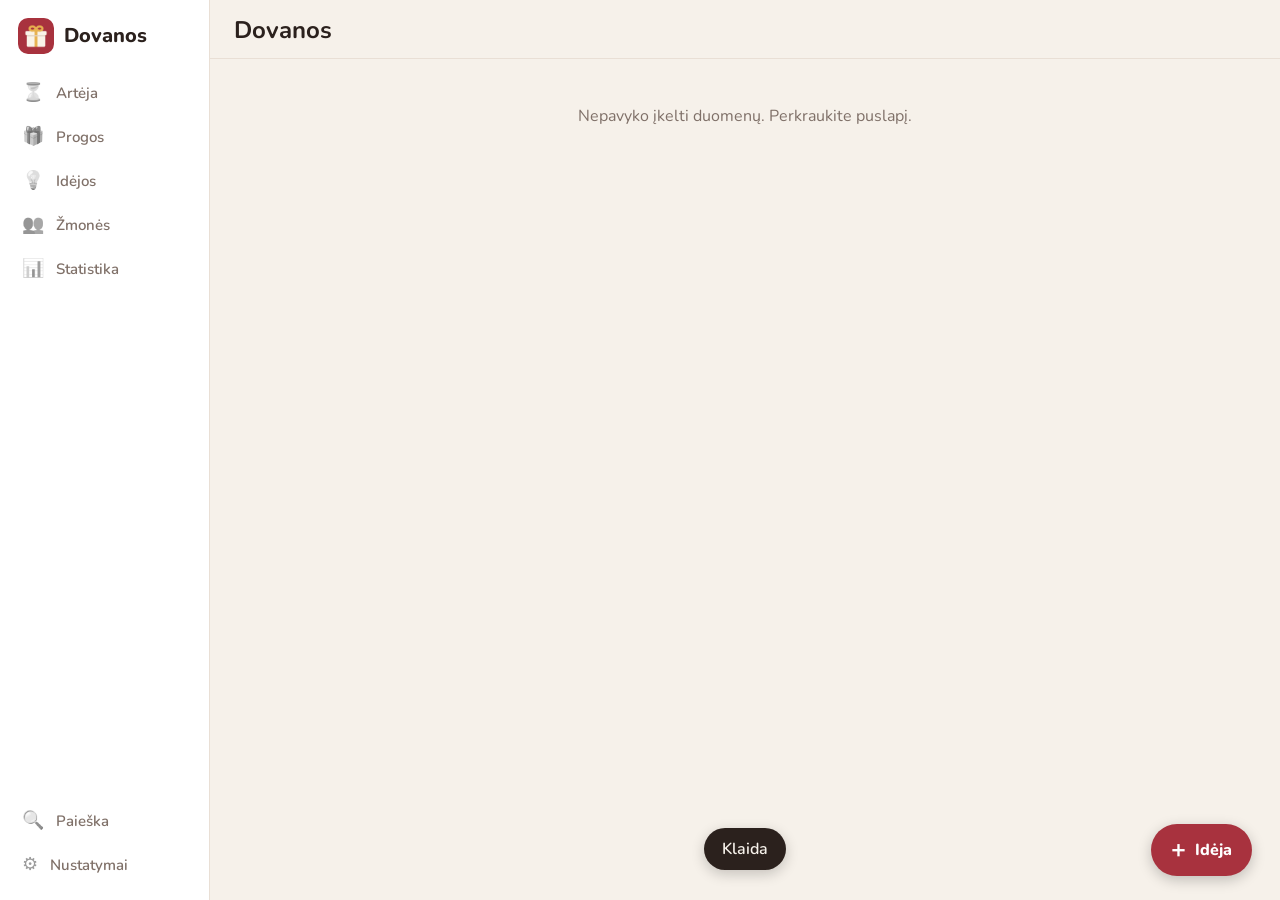
==== dovanos/app/static/index.html @ ca811a6c "Dovanos 1.10.1: nerodyti „nežinia kam“ po idėjomis Co-Authored-By: Claude Opus 5.5 <noreply@anthropi" ====
<!doctype html>
<html lang="lt">
<head>
<meta charset="utf-8">
<meta name="viewport" content="width=device-width, initial-scale=1, viewport-fit=cover">
<meta name="theme-color" content="#f6f1ea" media="(prefers-color-scheme: light)">
<meta name="theme-color" content="#181514" media="(prefers-color-scheme: dark)">
<meta name="mobile-web-app-capable" content="yes">
<meta name="apple-mobile-web-app-capable" content="yes">
<title>Dovanos</title>
<link rel="manifest" href="manifest.webmanifest">
<link rel="icon" href="icon-192.png">
<link rel="apple-touch-icon" href="icon-192.png">
<link rel="preconnect" href="https://fonts.googleapis.com">
<link rel="preconnect" href="https://fonts.gstatic.com" crossorigin>
<link rel="stylesheet" href="https://fonts.googleapis.com/css2?family=Nunito:wght@400;500;600;700;800&display=swap">
<link rel="stylesheet" href="style.css?v=10">
</head>
<body>
<nav id="tabs">
  <div class="brand"><img src="icon-192.png" alt="">Dovanos</div>
  <a href="#soon" data-tab="soon"><span>⏳</span>Artėja</a>
  <a href="#occs" data-tab="occs"><span>🎁</span>Progos</a>
  <a href="#ideas" data-tab="ideas"><span>💡</span>Idėjos</a>
  <a href="#people" data-tab="people"><span>👥</span>Žmonės</a>
  <a href="#stats" data-tab="stats"><span>📊</span>Statistika</a>
  <a href="#search" data-tab="search" class="side-only"><span>🔍</span>Paieška</a>
  <a href="#settings" data-tab="settings" class="side-only"><span>⚙️</span>Nustatymai</a>
</nav>
<header id="top">
  <button id="back" class="icon-btn" aria-label="Atgal" hidden>‹</button>
  <h1 id="title">Dovanos</h1>
  <div id="top-actions"></div>
  <a href="#search" class="icon-btn phone-only" aria-label="Paieška">🔍</a>
  <a href="#settings" class="icon-btn phone-only" aria-label="Nustatymai">⚙️</a>
</header>
<main id="view"></main>
<button id="fab" aria-label="Nauja idėja"><span>＋</span> Idėja</button>
<div id="sheet-bg" hidden></div>
<div id="sheet" hidden></div>
<div id="toast" hidden></div>
<script src="app.js?v=17"></script>
</body>
</html>
---- dovanos/app/static/style.css ----
:root {
  --bg: #f6f1ea;
  --card: #ffffff;
  --ink: #2b211d;
  --muted: #7f7068;
  --line: #e9dfd5;
  --accent: #a8323e;
  --accent-ink: #ffffff;
  --accent-soft: #f6e0e0;
  --ok: #2f7a4f;
  --ok-soft: #e1f0e6;
  --gold: #a66d12;
  --gold-soft: #f8ecd4;
  --danger: #b3261e;
  --chip: #f0e8df;
  --shadow: 0 1px 2px rgba(60, 25, 15, .06), 0 2px 8px rgba(60, 25, 15, .05);
  --radius: 14px;
  --tabs-h: 62px;
  --side-w: 210px;
}
@media (prefers-color-scheme: dark) {
  :root {
    --bg: #181514;
    --card: #23201e;
    --ink: #efe8e3;
    --muted: #a5978f;
    --line: #37312d;
    --accent: #ec8a92;
    --accent-ink: #26100f;
    --accent-soft: #3d2224;
    --ok: #6cc690;
    --ok-soft: #1d3326;
    --gold: #e7b55f;
    --gold-soft: #3a2e1a;
    --danger: #f08178;
    --chip: #2e2926;
    --shadow: none;
  }
}
[hidden] { display: none !important; }
* { box-sizing: border-box; -webkit-tap-highlight-color: transparent; }
html, body { margin: 0; background: var(--bg); color: var(--ink); }
body {
  font-family: Nunito, system-ui, -apple-system, "Segoe UI", Roboto, sans-serif;
  font-size: 16px; line-height: 1.4;
  padding-bottom: calc(var(--tabs-h) + env(safe-area-inset-bottom) + 70px);
}
button, input, select, textarea { font: inherit; color: inherit; }
a { color: var(--accent); }

header#top {
  position: sticky; top: 0; z-index: 20;
  display: flex; align-items: center; gap: 6px;
  padding: calc(env(safe-area-inset-top) + 8px) 12px 8px;
  background: var(--bg); border-bottom: 1px solid var(--line);
}
header h1 { font-size: 20px; margin: 0; flex: 1; white-space: nowrap; overflow: hidden; text-overflow: ellipsis; }
#top-actions { display: flex; gap: 4px; }
.icon-btn {
  border: 0; background: transparent; min-width: 40px; height: 40px; border-radius: 10px; text-decoration: none;
  font-size: 20px; cursor: pointer; display: inline-flex; align-items: center; justify-content: center; color: var(--ink);
}
.icon-btn:hover { background: var(--chip); }
#back { font-size: 32px; line-height: 1; padding-bottom: 4px; }
main#view { padding: 12px; max-width: 1500px; margin: 0 auto; }

nav#tabs {
  position: fixed; left: 0; right: 0; bottom: 0; z-index: 30;
  display: flex; background: var(--card); border-top: 1px solid var(--line);
  padding-bottom: env(safe-area-inset-bottom);
}
nav#tabs a {
  flex: 1; height: var(--tabs-h); display: flex; flex-direction: column; align-items: center;
  justify-content: center; gap: 2px; text-decoration: none; color: var(--muted); font-size: 11.5px; font-weight: 600;
}
nav#tabs a span { font-size: 21px; filter: grayscale(1); opacity: .7; }
nav#tabs a.on { color: var(--accent); }
nav#tabs a.on span { filter: none; opacity: 1; }
nav#tabs .brand, nav#tabs .side-only { display: none; }

/* kompiuteris: meniu kairėje */
@media (min-width: 900px) {
  body { padding-bottom: 90px; padding-left: var(--side-w); }
  nav#tabs {
    top: 0; right: auto; width: var(--side-w); flex-direction: column; border-top: 0;
    border-right: 1px solid var(--line); padding: 14px 10px; gap: 2px;
  }
  nav#tabs .brand { display: flex; align-items: center; gap: 10px; font-weight: 800; font-size: 20px; padding: 4px 8px 16px; }
  nav#tabs .brand img { width: 36px; height: 36px; border-radius: 10px; }
  nav#tabs a, nav#tabs .side-only {
    flex: 0 0 auto; height: 42px; flex-direction: row; justify-content: flex-start; gap: 12px;
    padding: 0 12px; border-radius: 10px; font-size: 15px; display: flex;
  }
  nav#tabs a:hover { background: var(--chip); }
  nav#tabs a.on { background: var(--accent-soft); }
  nav#tabs a span { font-size: 18px; }
  nav#tabs a[data-tab=search] { margin-top: auto; }
  .phone-only { display: none !important; }
  header#top { padding: 14px 24px 10px; }
  header h1 { font-size: 24px; }
  main#view { padding: 16px 24px; }
}

.card { background: var(--card); border-radius: var(--radius); box-shadow: var(--shadow); border: 1px solid var(--line); }
.pad { padding: 14px; }
.stack > * + * { margin-top: 10px; }
.row { display: flex; align-items: center; gap: 8px; }
.row.wrap { flex-wrap: wrap; }
.grow { flex: 1; min-width: 0; }
.muted { color: var(--muted); }
.small { font-size: 13px; }
.center { text-align: center; }
.nowrap { white-space: nowrap; }
.pre { white-space: pre-wrap; }
.ellip { white-space: nowrap; overflow: hidden; text-overflow: ellipsis; }
h2 { font-size: 17px; margin: 22px 4px 10px; display: flex; align-items: center; gap: 8px; }
h2:first-child { margin-top: 4px; }
h2 .btn { margin-left: auto; }
h2 .sum { margin-left: auto; font-size: 15px; color: var(--muted); font-weight: 700; }
hr { border: 0; border-top: 1px solid var(--line); margin: 14px 0; }
.empty { padding: 30px 16px; text-align: center; color: var(--muted); }

.btn {
  border: 1px solid var(--line); background: var(--card); border-radius: 12px;
  padding: 9px 14px; min-height: 42px; cursor: pointer; font-weight: 600; text-decoration: none; color: var(--ink);
  display: inline-flex; align-items: center; justify-content: center; gap: 6px;
}
.btn:hover { border-color: var(--muted); }
.btn:active { transform: scale(.98); }
.btn.primary { background: var(--accent); color: var(--accent-ink); border-color: var(--accent); }
.btn.danger { color: var(--danger); }
.btn.block { width: 100%; }
.btn.small { min-height: 32px; padding: 4px 10px; font-size: 14px; border-radius: 10px; }
.btn.ghost { border-color: transparent; background: transparent; }

input[type=text], input[type=number], input[type=date], input[type=search], input[type=password], input[type=url], select, textarea {
  width: 100%; border: 1px solid var(--line); background: var(--card); border-radius: 10px;
  padding: 9px 12px; min-height: 42px; outline: none;
}
input:focus, select:focus, textarea:focus { border-color: var(--accent); }
textarea { min-height: 80px; resize: vertical; }
label.field { display: block; }
label.field > span { display: block; font-size: 13px; color: var(--muted); margin: 0 2px 4px; font-weight: 600; }
.fgrid { display: grid; grid-template-columns: 1fr 1fr; gap: 10px; }
.fgrid .full { grid-column: 1 / -1; }
.fgrid.occpick { grid-template-columns: minmax(0, 1fr) 100px; }
.occpick select { min-width: 0; width: 100%; }
label.check { display: flex; align-items: center; gap: 10px; padding: 6px 2px; cursor: pointer; }
label.check input { width: 20px; height: 20px; accent-color: var(--accent); }

.chips { display: flex; flex-wrap: wrap; gap: 6px; }
.chip {
  display: inline-flex; align-items: center; gap: 5px; border: 1px solid var(--line); background: var(--chip);
  border-radius: 999px; padding: 4px 11px; font-size: 14px; cursor: pointer; color: var(--ink); text-decoration: none; font-weight: 600;
}
.chip.on { background: var(--accent); border-color: var(--accent); color: var(--accent-ink); }
.chip.idea { background: var(--gold-soft); border-color: transparent; }
.seg { display: flex; border: 1px solid var(--line); border-radius: 12px; overflow: hidden; }
.seg button { flex: 1; border: 0; background: var(--card); padding: 9px 6px; cursor: pointer; font-weight: 600; }
.seg button + button { border-left: 1px solid var(--line); }
.seg button.on { background: var(--accent-soft); color: var(--accent); }

/* tinkleliai: kompiuteryje keli stulpeliai, telefone vienas */
.grid { display: grid; grid-template-columns: repeat(auto-fill, minmax(310px, 1fr)); gap: 14px; align-items: start; }
.grid.narrow { grid-template-columns: repeat(auto-fill, minmax(250px, 1fr)); }
@media (max-width: 520px) { .grid, .grid.narrow { grid-template-columns: 1fr; gap: 10px; } }

/* artėjančios progos */
.event { display: flex; gap: 12px; align-items: flex-start; padding: 12px 14px; cursor: pointer; }
.event:hover { border-color: var(--muted); }
.event .ico { font-size: 28px; line-height: 1; width: 40px; text-align: center; padding-top: 2px; }
.event .when { text-align: right; white-space: nowrap; }
.event .when b { display: block; font-size: 15px; }
.event.today { border-color: var(--accent); background: var(--accent-soft); }
.pill { display: inline-block; font-size: 12px; font-weight: 700; padding: 1px 8px; border-radius: 999px; background: var(--chip); color: var(--muted); }
.pill.ok { background: var(--ok-soft); color: var(--ok); }
.pill.gold { background: var(--gold-soft); color: var(--gold); }
.pill.red { background: var(--accent-soft); color: var(--accent); }

/* progos suvestinė */
.summary { display: flex; flex-wrap: wrap; gap: 8px 22px; align-items: center; padding: 12px 16px; margin-bottom: 14px; }
.summary .big { font-size: 22px; font-weight: 800; }
.budget { flex: 1 1 200px; min-width: 160px; }
.bar { height: 8px; background: var(--chip); border-radius: 99px; overflow: hidden; margin-top: 4px; }
.bar i { display: block; height: 100%; background: var(--accent); border-radius: 99px; }
.bar.over i { background: var(--danger); }

/* gavėjo kortelė */
.rcard { padding: 0; overflow: hidden; }
.rcard .rhead { display: flex; align-items: center; gap: 8px; padding: 11px 12px 9px 14px; border-bottom: 1px solid var(--line); }
.rcard .rhead a.name { font-weight: 800; font-size: 16.5px; text-decoration: none; color: var(--ink); flex: 1; min-width: 0; }
.rcard .rhead a.name:hover { color: var(--accent); }
.rcard .rhead .total { font-weight: 800; white-space: nowrap; }
.rcard.extra .rhead { background: var(--chip); }
.gifts { list-style: none; margin: 0; padding: 4px 0; }
.gift { display: flex; align-items: center; gap: 6px; padding: 4px 12px 4px 6px; min-height: 40px; cursor: pointer; }
.gift:hover { background: var(--chip); }
.gift .t { flex: 1; min-width: 0; }
.gift .t .shop { color: var(--muted); font-size: 13.5px; }
.gift .t .to { color: var(--accent); font-size: 13px; font-weight: 700; }
.gift .p { white-space: nowrap; font-weight: 700; font-variant-numeric: tabular-nums; }
.gift.idea .t { font-style: italic; color: var(--muted); }
.gift.idea .p { color: var(--muted); font-weight: 500; }
.st {
  flex: 0 0 34px; height: 34px; border-radius: 9px; border: 0; background: transparent; cursor: pointer;
  font-size: 17px; display: inline-flex; align-items: center; justify-content: center;
}
.st:hover { background: var(--line); }
.st.bought { color: var(--ok); font-weight: 900; font-size: 19px; }
.ractions { display: flex; flex-wrap: wrap; gap: 8px; padding: 8px 12px 12px; }
.ractions .btn { flex: 1 1 120px; }
.idea-btn { background: var(--gold-soft); color: var(--gold); border-color: transparent; font-weight: 700; }
.idea-btn b { background: var(--chip); border-radius: 99px; padding: 0 7px; margin-left: 2px; font-size: 12.5px; }
.empty-g { padding: 10px 14px 2px; font-style: italic; }
.occbar { display: flex; align-items: center; gap: 10px; flex-wrap: wrap; margin: 0 0 10px; }
.gifts.pick { margin: 0 0 14px; border: 1px solid var(--line); border-radius: 12px; overflow: hidden; }
.gifts.pick .gift { cursor: pointer; }
.gifts.pick .gift:hover { background: var(--chip); }
.addcard { display: flex; align-items: center; justify-content: center; min-height: 90px; border-style: dashed; cursor: pointer; color: var(--muted); font-weight: 700; background: transparent; box-shadow: none; }
.addcard:hover { color: var(--accent); border-color: var(--accent); }

/* sąrašai */
.list { padding: 0; }
.list > .li { display: flex; align-items: center; gap: 10px; padding: 10px 14px; border-top: 1px solid var(--line); cursor: pointer; }
.list > .li:first-child { border-top: 0; }
.list > .li:hover { background: var(--chip); }
.li .ico { font-size: 22px; width: 30px; text-align: center; }
.quick { display: flex; gap: 8px; padding: 10px; flex-wrap: wrap; }
.quick input { flex: 3 1 220px; }
.quick select { flex: 1 1 140px; width: auto; }

.person { padding: 12px 14px; cursor: pointer; }
.person:hover { border-color: var(--muted); }
.person .nm { font-weight: 800; font-size: 16.5px; }
.year-h { font-size: 15px; color: var(--muted); margin: 18px 4px 8px; font-weight: 800; }

/* statistika */
.bars { display: grid; grid-template-columns: auto 1fr auto; gap: 8px 12px; align-items: center; padding: 14px; }
.bars .bar { height: 14px; margin: 0; }
.bars .v { font-weight: 800; text-align: right; font-variant-numeric: tabular-nums; }
.bars .l { white-space: nowrap; max-width: 180px; overflow: hidden; text-overflow: ellipsis; }

/* plaukiojantis mygtukas */
#fab {
  position: fixed; right: 16px; bottom: calc(var(--tabs-h) + env(safe-area-inset-bottom) + 14px); z-index: 25;
  border: 0; background: var(--accent); color: var(--accent-ink); border-radius: 999px; padding: 0 20px 0 16px; height: 52px;
  font-weight: 800; font-size: 16px; box-shadow: 0 4px 14px rgba(0, 0, 0, .22); cursor: pointer; display: flex; align-items: center; gap: 6px;
}
#fab span { font-size: 22px; }
@media (min-width: 900px) { #fab { bottom: 24px; right: 28px; } }

/* apatinis langas / dialogas */
#sheet-bg { position: fixed; inset: 0; background: rgba(0, 0, 0, .4); z-index: 40; }
#sheet {
  position: fixed; left: 0; right: 0; bottom: 0; z-index: 41; background: var(--bg);
  border-radius: 22px 22px 0 0; padding: 10px 16px calc(16px + env(safe-area-inset-bottom));
  max-height: 92vh; overflow-y: auto; box-shadow: 0 -4px 20px rgba(0, 0, 0, .15);
}
#sheet .grab { width: 40px; height: 5px; border-radius: 3px; background: var(--line); margin: 2px auto 10px; }
#sheet h3 { margin: 4px 2px 14px; font-size: 19px; }
#sheet .actions { display: flex; gap: 8px; margin-top: 16px; }
#sheet .actions .btn.primary { flex: 1; }
@media (min-width: 700px) {
  #sheet {
    left: 50%; right: auto; bottom: auto; top: 8vh; transform: translateX(-50%); width: 560px;
    border-radius: 18px; max-height: 84vh; padding: 18px 22px 20px;
  }
  #sheet .grab { display: none; }
}
#toast {
  position: fixed; left: 50%; transform: translateX(-50%); bottom: calc(var(--tabs-h) + env(safe-area-inset-bottom) + 80px);
  z-index: 50; background: var(--ink); color: var(--bg); border-radius: 999px; padding: 10px 18px; font-weight: 600;
  display: flex; gap: 14px; align-items: center; max-width: 92vw; box-shadow: 0 4px 14px rgba(0, 0, 0, .2);
}
#toast button { border: 0; background: transparent; color: var(--accent-soft); font-weight: 800; cursor: pointer; padding: 0; }
@media (min-width: 900px) { #toast { bottom: 30px; margin-left: calc(var(--side-w) / 2); } }

.menu { display: flex; flex-direction: column; gap: 6px; }
.menu .btn { justify-content: flex-start; }
.preview { max-height: 46vh; overflow-y: auto; }
.preview .li { cursor: default; }

/* žmogaus spalva: rėmelis ir labai švelnus fonas */
.card.pcol { border: 2px solid color-mix(in srgb, var(--pc) 80%, var(--card)); background: color-mix(in srgb, var(--pc) 10%, var(--card)); }
.rcard.pcol .rhead { border-bottom-color: color-mix(in srgb, var(--pc) 40%, var(--card)); background: color-mix(in srgb, var(--pc) 18%, var(--card)); }
.card.list.pcol > .li { border-top-color: color-mix(in srgb, var(--pc) 30%, var(--card)); }
.pill.pcol { box-shadow: inset 0 0 0 1.5px var(--pc); }
.swatches { display: flex; flex-wrap: wrap; gap: 8px; }
.sw { width: 36px; height: 36px; border-radius: 50%; border: 2px solid var(--line); cursor: pointer; background: var(--pc, var(--card)); color: var(--muted); font-size: 14px; }
.sw.on { outline: 3px solid var(--ink); outline-offset: 2px; }
.lbl-s { display: block; font-size: 13px; color: var(--muted); margin: 0 2px 6px; font-weight: 600; }

/* datos: būsima – žalia, praėjusi – blanki */
.d-future, .d-future * { color: var(--ok) !important; }
.d-future { font-weight: 700; }
.d-past, .d-past * { color: var(--muted) !important; }
.d-past { opacity: .7; }

/* šie metai filtre visada apvesti */
.chip.cur { outline: 2px solid var(--ok); outline-offset: 2px; }

/* amžius „(37 m.)“ – tos pačios spalvos kaip data; jubiliejus (kas 5 m.) paryškintas */
.age { white-space: nowrap; }
.age.jub, .d-future .age.jub, .d-past .age.jub { font-weight: 900; color: var(--accent) !important; }

/* grupės */
.members { margin-top: 6px; display: flex; flex-direction: column; gap: 2px; }
.member { display: block; text-decoration: none; color: var(--ink); padding: 3px 6px; margin: 0 -6px; border-radius: 8px; line-height: 1.3; }
.member > .small { display: block; }
.member:hover { background: color-mix(in srgb, var(--ink) 6%, transparent); }
.member > .ellip { display: block; font-weight: 700; }
.checks { display: grid; grid-template-columns: repeat(auto-fill, minmax(170px, 1fr)); gap: 0 10px; max-height: 240px; overflow-y: auto; }

/* siauram ekranui – antraštės mygtukai tik su ženkliukais */
.ico-only { display: none; }
@media (max-width: 520px) { #top-actions .lbl { display: none; } #top-actions .ico-only { display: inline; } }

/* tinklelio stulpelis neišsiplečia dėl ilgo teksto (telefone neišlenda už ekrano) */
.grid > * { min-width: 0; }
.li .grow { min-width: 0; }

/* idėjos: grupės pagal progą, kompaktiškos eilutės, panaudojimas */
.cat-h { display: flex; align-items: center; gap: 6px; margin: 14px 4px 6px; font-size: 13px; font-weight: 800; color: var(--muted); text-transform: uppercase; letter-spacing: .03em; }
.cat-h span { font-weight: 600; background: var(--chip); border-radius: 99px; padding: 0 7px; text-transform: none; }
.list.compact > .li { padding: 7px 10px 7px 12px; gap: 8px; }
.list.compact > .li .ico { font-size: 16px; }
.list > .li .grow { min-width: 0; }
.used { font-size: 12px; color: var(--ok); margin-top: 1px; }
.uses { margin: 12px 0 0; display: flex; flex-direction: column; gap: 2px; }
.uses .use { font-size: 14px; color: var(--ink); text-decoration: none; padding: 5px 8px; border-radius: 8px; background: var(--chip); }
.btn.ghost.small { padding: 4px 6px; color: var(--muted); }
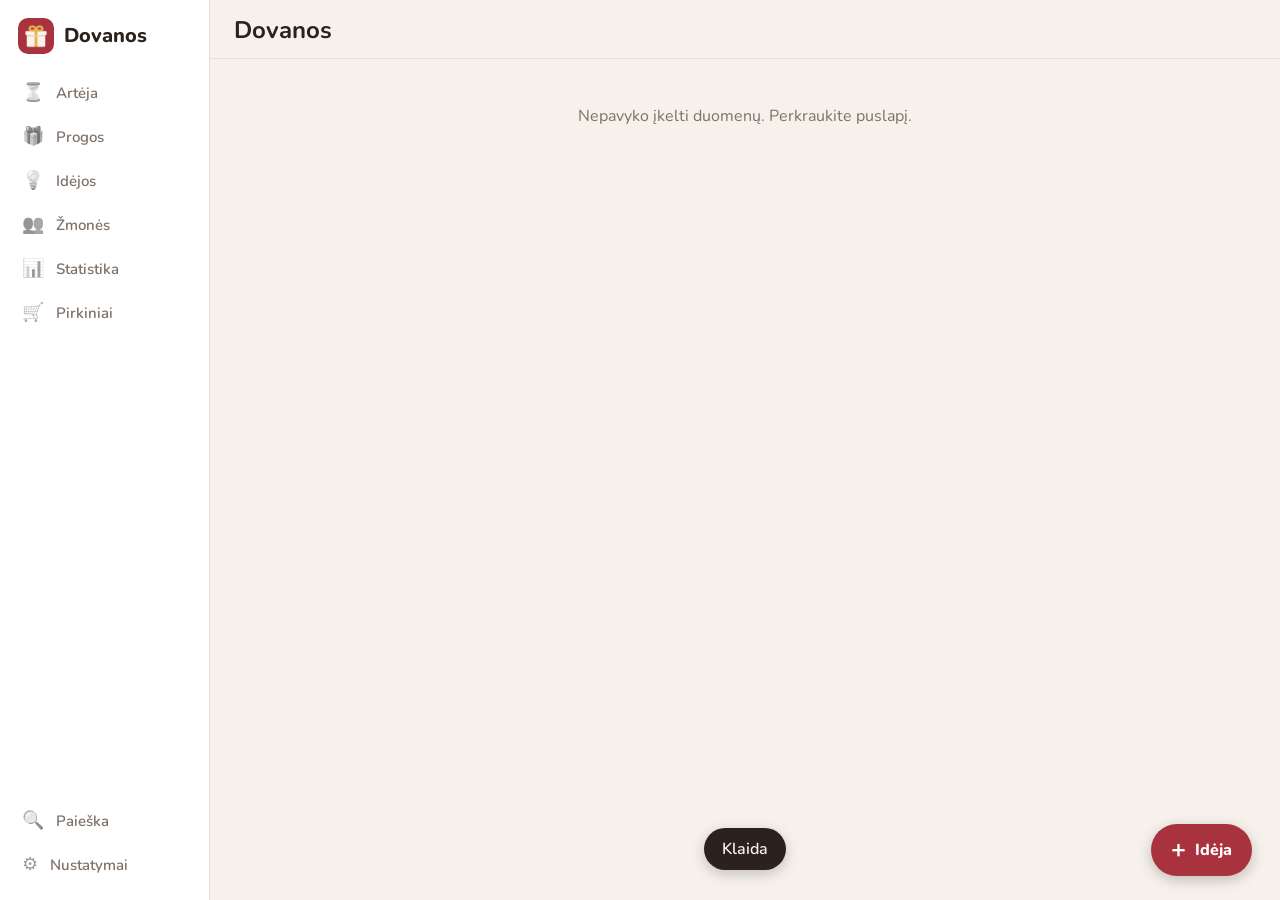
==== commit 5b088e2d: "Dovanos 1.11.0, Ūkis 1.7.2: sukauptos pastabos Dovanos: žmogus/grupė ir proga skirtingomis spalvomis" ====
--- a/dovanos/app/static/index.html
+++ b/dovanos/app/static/index.html
@@ -14,7 +14,7 @@
 <link rel="preconnect" href="https://fonts.googleapis.com">
 <link rel="preconnect" href="https://fonts.gstatic.com" crossorigin>
 <link rel="stylesheet" href="https://fonts.googleapis.com/css2?family=Nunito:wght@400;500;600;700;800&display=swap">
-<link rel="stylesheet" href="style.css?v=10">
+<link rel="stylesheet" href="style.css?v=13">
 </head>
 <body>
 <nav id="tabs">
@@ -24,6 +24,7 @@
   <a href="#ideas" data-tab="ideas"><span>💡</span>Idėjos</a>
   <a href="#people" data-tab="people"><span>👥</span>Žmonės</a>
   <a href="#stats" data-tab="stats"><span>📊</span>Statistika</a>
+  <a href="#shop" data-tab="shop" class="side-only"><span>🛒</span>Pirkiniai</a>
   <a href="#search" data-tab="search" class="side-only"><span>🔍</span>Paieška</a>
   <a href="#settings" data-tab="settings" class="side-only"><span>⚙️</span>Nustatymai</a>
 </nav>
@@ -39,6 +40,6 @@
 <div id="sheet-bg" hidden></div>
 <div id="sheet" hidden></div>
 <div id="toast" hidden></div>
-<script src="app.js?v=17"></script>
+<script src="app.js?v=20"></script>
 </body>
 </html>
--- a/dovanos/app/static/style.css
+++ b/dovanos/app/static/style.css
@@ -326,6 +326,93 @@
 .list.compact > .li .ico { font-size: 16px; }
 .list > .li .grow { min-width: 0; }
 .used { font-size: 12px; color: var(--ok); margin-top: 1px; }
+.used.multi { display: flex; gap: 5px; min-width: 0; }
+.used.multi .ellip { min-width: 0; }
+.used .more { flex: none; background: var(--chip); color: var(--ink); border-radius: 99px; padding: 0 6px; font-weight: 700; }
 .uses { margin: 12px 0 0; display: flex; flex-direction: column; gap: 2px; }
 .uses .use { font-size: 14px; color: var(--ink); text-decoration: none; padding: 5px 8px; border-radius: 8px; background: var(--chip); }
 .btn.ghost.small { padding: 4px 6px; color: var(--muted); }
+
+/* =====================================================================
+   IŠŠOKANTYS LANGAI – vienodai visuose prieduose (2026-11)
+   Langas kiek kitokio atspalvio nei puslapis, su plonu kontūru ir šešėliu,
+   už jo – pritemdytas fonas. Atsidaro švelniai iš apačios.
+   ===================================================================== */
+:root {
+  --sheet-bg: color-mix(in srgb, var(--card) 55%, var(--bg));
+  --sheet-line: color-mix(in srgb, var(--line), var(--ink) 12%);
+  --scrim: rgba(25, 18, 10, .45);
+}
+@media (prefers-color-scheme: dark) {
+  :root {
+    --sheet-bg: color-mix(in srgb, var(--card), #fff 5%);
+    --sheet-line: color-mix(in srgb, var(--line), #fff 10%);
+    --scrim: rgba(0, 0, 0, .62);
+  }
+}
+#sheet-bg { background: var(--scrim); }
+#sheet {
+  background: var(--sheet-bg);
+  box-shadow: 0 0 0 1px var(--sheet-line), 0 -10px 36px rgba(0, 0, 0, .28);
+  animation: sheet-in .2s ease-out;
+}
+#sheet-bg:not([hidden]) { animation: scrim-in .2s ease-out; }
+#sheet .grab { background: var(--sheet-line); }
+#pop { background: var(--sheet-bg); box-shadow: 0 0 0 1px var(--sheet-line), 0 10px 32px rgba(0, 0, 0, .3); }
+@keyframes sheet-in { from { translate: 0 48px; opacity: .3; } }
+@keyframes scrim-in { from { opacity: 0; } }
+@media (prefers-reduced-motion: reduce) { #sheet, #sheet-bg:not([hidden]) { animation: none; } }
+/* Mygtukų eilė lango apačioje: kairėje šalutinis (pvz. Pašalinti), dešinėje pagrindinis (Išsaugoti / Atlikta) */
+.sheet-actions { display: flex; gap: 10px; margin-top: 16px; }
+.sheet-actions .btn { flex: 1; min-height: 50px; }
+.sheet-actions .btn.primary { flex: 1.4; }
+
+/* =====================================================================
+   1.11: žmogus/grupė ir proga – skirtingos spalvos visoje programoje
+   Žmogus – užpildytas ženkliukas (jo spalva arba mėlyna), proga – violetinis rėmelis
+   ===================================================================== */
+:root { --who: #2f6690; --who-soft: #e2eef8; --occ: #7848a8; }
+@media (prefers-color-scheme: dark) { :root { --who: #9cc8ee; --who-soft: #1e2c3a; --occ: #c9a6ee; } }
+.tags { display: flex; flex-wrap: wrap; align-items: center; gap: 3px 5px; margin-top: 3px; min-width: 0; }
+.tg { display: inline-block; font-size: 12px; font-weight: 700; line-height: 1.5; padding: 0 7px; border-radius: 99px;
+  white-space: nowrap; max-width: 100%; overflow: hidden; text-overflow: ellipsis; vertical-align: middle; }
+.tg.p { background: var(--who-soft); color: var(--who); }
+.tg.p.pcol { background: color-mix(in srgb, var(--pc) 30%, var(--card)); color: var(--ink); box-shadow: inset 0 0 0 1px var(--pc); }
+.tg.o { background: transparent; color: var(--occ); box-shadow: inset 0 0 0 1.3px var(--occ); border-radius: 5px; }
+.tg.t { background: var(--chip); color: var(--muted); }
+a.nolink { text-decoration: none; color: inherit; }
+.uses .use { display: flex; align-items: center; gap: 6px; flex-wrap: wrap; }
+
+/* būsenos: 5 mygtukai – telefone dvi eilės */
+.seg.st5 { flex-wrap: wrap; }
+.seg.st5 button { flex: 1 1 18%; display: flex; flex-direction: column; align-items: center; gap: 1px; font-size: 12.5px; padding: 7px 4px; }
+.seg.st5 button span { font-size: 17px; }
+.st.wrapped, .st.given { font-size: 17px; }
+
+/* papildomi laukai susklendžiami */
+details.more { border: 1px solid var(--line); border-radius: 12px; padding: 8px 12px; background: var(--card); }
+details.more summary { cursor: pointer; font-size: 14px; font-weight: 700; color: var(--muted); padding: 2px 0; }
+details.more[open] summary { margin-bottom: 2px; }
+
+/* nuotraukos */
+.th { width: 40px; height: 40px; flex: none; object-fit: cover; border-radius: 9px; background: var(--chip); }
+.th.s { width: 30px; height: 30px; border-radius: 7px; }
+.th.l { width: 92px; height: 92px; border-radius: 12px; }
+.list.compact > .li .th { width: 36px; height: 36px; }
+.gift .st .th { width: 28px; height: 28px; }
+
+/* pirkiniai */
+.shoplink { text-decoration: none; color: var(--ink); margin: 14px 0 0; }
+.shoplink:hover { border-color: var(--muted); }
+.list .li .st { flex: 0 0 34px; }
+
+/* žmogaus profilis */
+.fgrid.three { grid-template-columns: repeat(3, minmax(0, 1fr)); }
+.prof { display: flex; flex-direction: column; gap: 2px; min-width: 180px; }
+
+/* statistika: suvestinės plytelės */
+.tiles { display: grid; grid-template-columns: repeat(auto-fill, minmax(140px, 1fr)); gap: 10px; margin: 12px 0 0; }
+.tile { padding: 12px 14px; display: flex; flex-direction: column; gap: 2px; }
+.tile b { font-size: 20px; font-weight: 800; }
+.bars a.l { color: var(--ink); }
+h2 .sum + .btn { margin-left: 8px; }
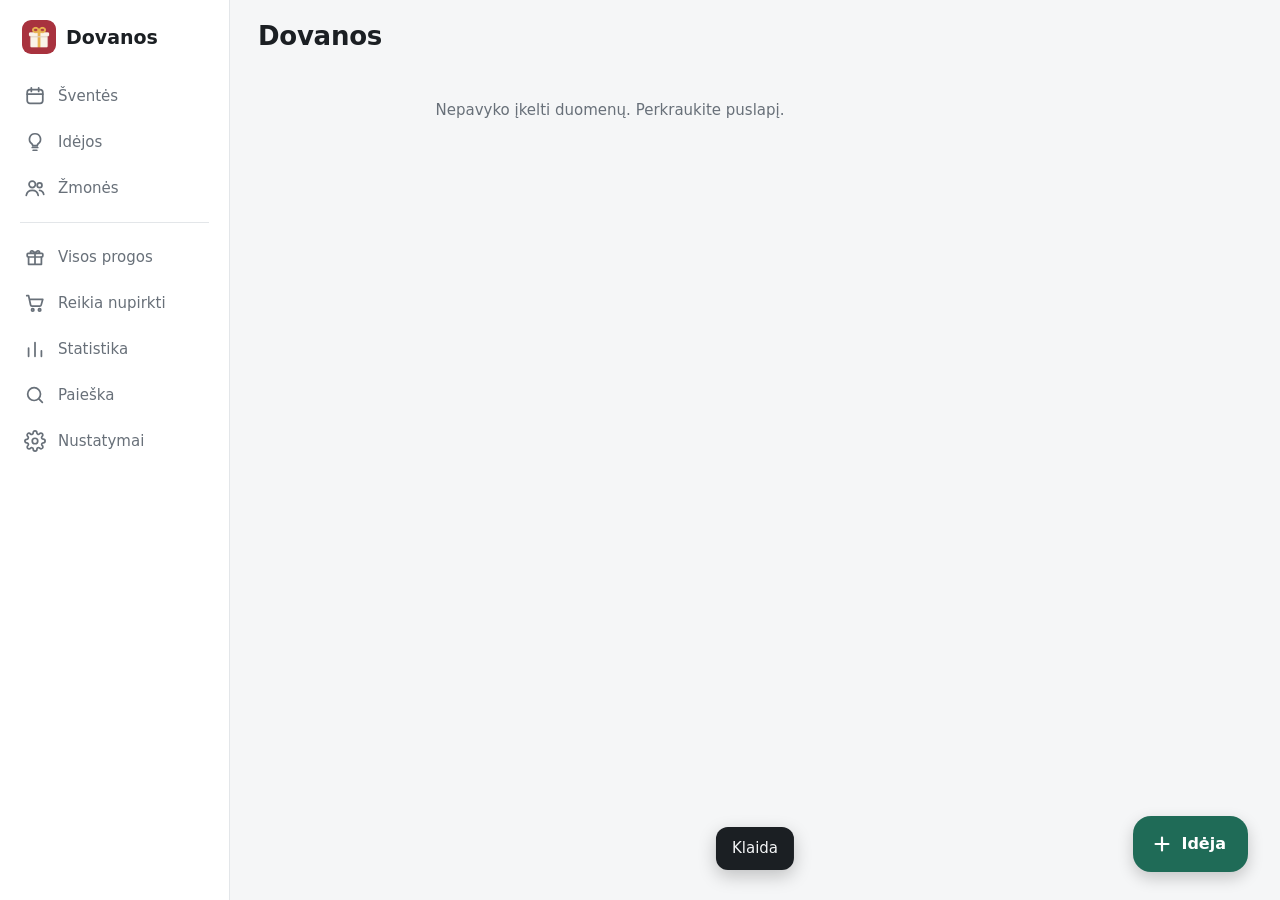
==== commit 1c3a098d: "Dovanos 2.0.0: nauja išvaizda – trys skiltys, paprasti sąrašai, varnelė „nupirkta“, idėjų paieška ir" ====
--- a/dovanos/app/static/index.html
+++ b/dovanos/app/static/index.html
@@ -3,43 +3,41 @@
 <head>
 <meta charset="utf-8">
 <meta name="viewport" content="width=device-width, initial-scale=1, viewport-fit=cover">
-<meta name="theme-color" content="#f6f1ea" media="(prefers-color-scheme: light)">
-<meta name="theme-color" content="#181514" media="(prefers-color-scheme: dark)">
+<meta name="theme-color" content="#f5f6f7" media="(prefers-color-scheme: light)">
+<meta name="theme-color" content="#111416" media="(prefers-color-scheme: dark)">
 <meta name="mobile-web-app-capable" content="yes">
 <meta name="apple-mobile-web-app-capable" content="yes">
 <title>Dovanos</title>
 <link rel="manifest" href="manifest.webmanifest">
 <link rel="icon" href="icon-192.png">
 <link rel="apple-touch-icon" href="icon-192.png">
-<link rel="preconnect" href="https://fonts.googleapis.com">
-<link rel="preconnect" href="https://fonts.gstatic.com" crossorigin>
-<link rel="stylesheet" href="https://fonts.googleapis.com/css2?family=Nunito:wght@400;500;600;700;800&display=swap">
-<link rel="stylesheet" href="style.css?v=13">
+<link rel="stylesheet" href="style.css?v=20">
 </head>
 <body>
 <nav id="tabs">
   <div class="brand"><img src="icon-192.png" alt="">Dovanos</div>
-  <a href="#soon" data-tab="soon"><span>⏳</span>Artėja</a>
-  <a href="#occs" data-tab="occs"><span>🎁</span>Progos</a>
-  <a href="#ideas" data-tab="ideas"><span>💡</span>Idėjos</a>
-  <a href="#people" data-tab="people"><span>👥</span>Žmonės</a>
-  <a href="#stats" data-tab="stats"><span>📊</span>Statistika</a>
-  <a href="#shop" data-tab="shop" class="side-only"><span>🛒</span>Pirkiniai</a>
-  <a href="#search" data-tab="search" class="side-only"><span>🔍</span>Paieška</a>
-  <a href="#settings" data-tab="settings" class="side-only"><span>⚙️</span>Nustatymai</a>
+  <a href="#soon" data-tab="soon"><span class="pill-i"><svg class="i" viewBox="0 0 24 24" fill="none" stroke="currentColor" stroke-width="1.9" stroke-linecap="round" stroke-linejoin="round"><rect x="3.5" y="5" width="17" height="15" rx="3"/><path d="M3.5 10h17M8 3v4M16 3v4"/></svg></span>Šventės</a>
+  <a href="#ideas" data-tab="ideas"><span class="pill-i"><svg class="i" viewBox="0 0 24 24" fill="none" stroke="currentColor" stroke-width="1.9" stroke-linecap="round" stroke-linejoin="round"><path d="M9 18h6M10 21h4M12 3a6 6 0 0 0-3.5 10.9c.6.5 1 1.2 1 2.1h5c0-.9.4-1.6 1-2.1A6 6 0 0 0 12 3z"/></svg></span>Idėjos</a>
+  <a href="#people" data-tab="people"><span class="pill-i"><svg class="i" viewBox="0 0 24 24" fill="none" stroke="currentColor" stroke-width="1.9" stroke-linecap="round" stroke-linejoin="round"><circle cx="9" cy="8" r="3.5"/><path d="M2.5 20c.6-3.6 3.2-5.5 6.5-5.5s5.9 1.9 6.5 5.5"/><circle cx="17" cy="9" r="2.6"/><path d="M17 14.5c2.4.2 4 1.8 4.5 4.5"/></svg></span>Žmonės</a>
+  <div class="sep"></div>
+  <a href="#occs" data-tab="occs" class="side-only"><span class="pill-i"><svg class="i" viewBox="0 0 24 24" fill="none" stroke="currentColor" stroke-width="1.9" stroke-linecap="round" stroke-linejoin="round"><rect x="3.5" y="8" width="17" height="4" rx="1"/><path d="M5 12v8h14v-8M12 8v12M12 8c-1.5-3-5-3.5-5-1.2C7 8 9 8 12 8zm0 0c1.5-3 5-3.5 5-1.2C17 8 15 8 12 8z"/></svg></span>Visos progos</a>
+  <a href="#shop" data-tab="shop" class="side-only"><span class="pill-i"><svg class="i" viewBox="0 0 24 24" fill="none" stroke="currentColor" stroke-width="1.9" stroke-linecap="round" stroke-linejoin="round"><path d="M3 4h2l2.2 10.2a1.5 1.5 0 0 0 1.5 1.2h8.6a1.5 1.5 0 0 0 1.4-1.1L20.5 8H6.2"/><circle cx="9.5" cy="19.5" r="1.3"/><circle cx="17" cy="19.5" r="1.3"/></svg></span>Reikia nupirkti</a>
+  <a href="#stats" data-tab="stats" class="side-only"><span class="pill-i"><svg class="i" viewBox="0 0 24 24" fill="none" stroke="currentColor" stroke-width="1.9" stroke-linecap="round" stroke-linejoin="round"><path d="M5 20V11M12 20V5M19 20v-6"/></svg></span>Statistika</a>
+  <a href="#search" data-tab="search" class="side-only"><span class="pill-i"><svg class="i" viewBox="0 0 24 24" fill="none" stroke="currentColor" stroke-width="1.9" stroke-linecap="round" stroke-linejoin="round"><circle cx="11" cy="11" r="7"/><path d="M20 20l-3.5-3.5"/></svg></span>Paieška</a>
+  <a href="#settings" data-tab="settings" class="side-only"><span class="pill-i"><svg class="i" viewBox="0 0 24 24" fill="none" stroke="currentColor" stroke-width="1.9" stroke-linecap="round" stroke-linejoin="round"><circle cx="12" cy="12" r="3"/><path d="M19.4 15a1.7 1.7 0 0 0 .3 1.8l.1.1a2 2 0 1 1-2.8 2.8l-.1-.1a1.7 1.7 0 0 0-1.8-.3 1.7 1.7 0 0 0-1 1.5V21a2 2 0 1 1-4 0v-.1a1.7 1.7 0 0 0-1.1-1.5 1.7 1.7 0 0 0-1.8.3l-.1.1a2 2 0 1 1-2.8-2.8l.1-.1a1.7 1.7 0 0 0 .3-1.8 1.7 1.7 0 0 0-1.5-1H3a2 2 0 1 1 0-4h.1a1.7 1.7 0 0 0 1.5-1.1 1.7 1.7 0 0 0-.3-1.8l-.1-.1a2 2 0 1 1 2.8-2.8l.1.1a1.7 1.7 0 0 0 1.8.3H9a1.7 1.7 0 0 0 1-1.5V3a2 2 0 1 1 4 0v.1a1.7 1.7 0 0 0 1 1.5 1.7 1.7 0 0 0 1.8-.3l.1-.1a2 2 0 1 1 2.8 2.8l-.1.1a1.7 1.7 0 0 0-.3 1.8V9a1.7 1.7 0 0 0 1.5 1H21a2 2 0 1 1 0 4h-.1a1.7 1.7 0 0 0-1.5 1z"/></svg></span>Nustatymai</a>
 </nav>
 <header id="top">
-  <button id="back" class="icon-btn" aria-label="Atgal" hidden>‹</button>
+  <button id="back" class="icon-btn" aria-label="Atgal" hidden><svg class="i" viewBox="0 0 24 24" fill="none" stroke="currentColor" stroke-width="2.2" stroke-linecap="round" stroke-linejoin="round"><path d="M15 5l-7 7 7 7"/></svg></button>
   <h1 id="title">Dovanos</h1>
   <div id="top-actions"></div>
-  <a href="#search" class="icon-btn phone-only" aria-label="Paieška">🔍</a>
-  <a href="#settings" class="icon-btn phone-only" aria-label="Nustatymai">⚙️</a>
+  <a href="#search" class="icon-btn phone-only" id="top-search" aria-label="Paieška"><svg class="i" viewBox="0 0 24 24" fill="none" stroke="currentColor" stroke-width="1.9" stroke-linecap="round" stroke-linejoin="round"><circle cx="11" cy="11" r="7"/><path d="M20 20l-3.5-3.5"/></svg></a>
+  <button class="icon-btn phone-only" id="top-menu" aria-label="Daugiau"><svg class="i" viewBox="0 0 24 24" fill="currentColor"><circle cx="12" cy="5" r="2"/><circle cx="12" cy="12" r="2"/><circle cx="12" cy="19" r="2"/></svg></button>
 </header>
 <main id="view"></main>
-<button id="fab" aria-label="Nauja idėja"><span>＋</span> Idėja</button>
+<button id="fab" aria-label="Nauja idėja"><svg class="i" viewBox="0 0 24 24" fill="none" stroke="currentColor" stroke-width="2.4" stroke-linecap="round"><path d="M12 5v14M5 12h14"/></svg><span id="fab-l">Idėja</span></button>
 <div id="sheet-bg" hidden></div>
 <div id="sheet" hidden></div>
 <div id="toast" hidden></div>
-<script src="app.js?v=20"></script>
+<script src="app.js?v=30"></script>
 </body>
 </html>
--- a/dovanos/app/static/style.css
+++ b/dovanos/app/static/style.css
@@ -1,337 +1,357 @@
+/* =====================================================================
+   Dovanos 2.0 – ramus, įprastos telefono programėlės stilius:
+   sistemos šriftas, viena pagrindinė (žalia) spalva, paprasti sąrašai.
+   ===================================================================== */
 :root {
-  --bg: #f6f1ea;
+  --bg: #f5f6f7;
   --card: #ffffff;
-  --ink: #2b211d;
-  --muted: #7f7068;
-  --line: #e9dfd5;
-  --accent: #a8323e;
+  --ink: #1b1f23;
+  --muted: #687079;
+  --line: #e3e6e9;
+  --accent: #1f6b57;
   --accent-ink: #ffffff;
-  --accent-soft: #f6e0e0;
-  --ok: #2f7a4f;
-  --ok-soft: #e1f0e6;
-  --gold: #a66d12;
-  --gold-soft: #f8ecd4;
+  --accent-soft: #e2f0eb;
+  --ok: #1f6b57;
+  --ok-soft: #e2f0eb;
+  --todo: #b4561d;
+  --todo-soft: #fbeee4;
   --danger: #b3261e;
-  --chip: #f0e8df;
-  --shadow: 0 1px 2px rgba(60, 25, 15, .06), 0 2px 8px rgba(60, 25, 15, .05);
+  --chip: #eef0f2;
   --radius: 14px;
-  --tabs-h: 62px;
-  --side-w: 210px;
+  --tabs-h: 64px;
+  --side-w: 230px;
+  --font: system-ui, -apple-system, "Roboto", "Segoe UI", "Helvetica Neue", Arial, sans-serif;
 }
 @media (prefers-color-scheme: dark) {
   :root {
-    --bg: #181514;
-    --card: #23201e;
-    --ink: #efe8e3;
-    --muted: #a5978f;
-    --line: #37312d;
-    --accent: #ec8a92;
-    --accent-ink: #26100f;
-    --accent-soft: #3d2224;
-    --ok: #6cc690;
-    --ok-soft: #1d3326;
-    --gold: #e7b55f;
-    --gold-soft: #3a2e1a;
+    --bg: #111416;
+    --card: #1a1e21;
+    --ink: #e8ebed;
+    --muted: #9aa3ab;
+    --line: #2a3035;
+    --accent: #5cc3a3;
+    --accent-ink: #0c1f19;
+    --accent-soft: #183a30;
+    --ok: #5cc3a3;
+    --ok-soft: #183a30;
+    --todo: #f0a46e;
+    --todo-soft: #3a2618;
     --danger: #f08178;
-    --chip: #2e2926;
-    --shadow: none;
+    --chip: #23292d;
+    color-scheme: dark;
   }
 }
 [hidden] { display: none !important; }
 * { box-sizing: border-box; -webkit-tap-highlight-color: transparent; }
 html, body { margin: 0; background: var(--bg); color: var(--ink); }
 body {
-  font-family: Nunito, system-ui, -apple-system, "Segoe UI", Roboto, sans-serif;
-  font-size: 16px; line-height: 1.4;
-  padding-bottom: calc(var(--tabs-h) + env(safe-area-inset-bottom) + 70px);
+  font-family: var(--font); font-size: 16px; line-height: 1.4;
+  padding-bottom: calc(var(--tabs-h) + env(safe-area-inset-bottom) + 84px);
 }
 button, input, select, textarea { font: inherit; color: inherit; }
 a { color: var(--accent); }
-
+svg.i { width: 22px; height: 22px; flex: none; }
+:focus-visible { outline: 2px solid var(--accent); outline-offset: 2px; }
+
+/* ---------- viršutinė juosta ---------- */
 header#top {
   position: sticky; top: 0; z-index: 20;
-  display: flex; align-items: center; gap: 6px;
-  padding: calc(env(safe-area-inset-top) + 8px) 12px 8px;
-  background: var(--bg); border-bottom: 1px solid var(--line);
-}
-header h1 { font-size: 20px; margin: 0; flex: 1; white-space: nowrap; overflow: hidden; text-overflow: ellipsis; }
-#top-actions { display: flex; gap: 4px; }
+  display: flex; align-items: center; gap: 2px;
+  padding: calc(env(safe-area-inset-top) + 10px) 6px 8px 16px;
+  background: var(--bg);
+}
+header h1 { font-size: 24px; font-weight: 700; letter-spacing: -.01em; margin: 0; flex: 1; min-width: 0; white-space: nowrap; overflow: hidden; text-overflow: ellipsis; }
+#top-actions { display: flex; gap: 2px; align-items: center; }
 .icon-btn {
-  border: 0; background: transparent; min-width: 40px; height: 40px; border-radius: 10px; text-decoration: none;
-  font-size: 20px; cursor: pointer; display: inline-flex; align-items: center; justify-content: center; color: var(--ink);
-}
-.icon-btn:hover { background: var(--chip); }
-#back { font-size: 32px; line-height: 1; padding-bottom: 4px; }
-main#view { padding: 12px; max-width: 1500px; margin: 0 auto; }
-
+  border: 0; background: transparent; width: 42px; height: 42px; border-radius: 50%; text-decoration: none; flex: none;
+  font-size: 19px; cursor: pointer; display: inline-flex; align-items: center; justify-content: center; color: var(--muted);
+}
+.icon-btn:hover, .icon-btn:active { background: var(--line); }
+#back { margin-left: -10px; color: var(--ink); }
+main#view { padding: 4px 16px 16px; max-width: 760px; margin: 0 auto; }
+main#view.wide { max-width: 1200px; }
+
+/* ---------- apatinė juosta (telefone) / šoninis meniu (kompiuteryje) ---------- */
 nav#tabs {
   position: fixed; left: 0; right: 0; bottom: 0; z-index: 30;
   display: flex; background: var(--card); border-top: 1px solid var(--line);
   padding-bottom: env(safe-area-inset-bottom);
 }
 nav#tabs a {
-  flex: 1; height: var(--tabs-h); display: flex; flex-direction: column; align-items: center;
-  justify-content: center; gap: 2px; text-decoration: none; color: var(--muted); font-size: 11.5px; font-weight: 600;
-}
-nav#tabs a span { font-size: 21px; filter: grayscale(1); opacity: .7; }
-nav#tabs a.on { color: var(--accent); }
-nav#tabs a.on span { filter: none; opacity: 1; }
-nav#tabs .brand, nav#tabs .side-only { display: none; }
-
-/* kompiuteris: meniu kairėje */
+  flex: 1; height: var(--tabs-h); display: flex; flex-direction: column; align-items: center; justify-content: center;
+  gap: 3px; text-decoration: none; color: var(--muted); font-size: 12.5px; font-weight: 500;
+}
+nav#tabs a .pill-i { width: 58px; height: 30px; border-radius: 99px; display: grid; place-items: center; }
+nav#tabs a.on { color: var(--ink); font-weight: 600; }
+nav#tabs a.on .pill-i { background: var(--accent-soft); color: var(--accent); }
+nav#tabs .brand, nav#tabs .side-only, nav#tabs .sep { display: none; }
+
 @media (min-width: 900px) {
   body { padding-bottom: 90px; padding-left: var(--side-w); }
   nav#tabs {
     top: 0; right: auto; width: var(--side-w); flex-direction: column; border-top: 0;
-    border-right: 1px solid var(--line); padding: 14px 10px; gap: 2px;
-  }
-  nav#tabs .brand { display: flex; align-items: center; gap: 10px; font-weight: 800; font-size: 20px; padding: 4px 8px 16px; }
-  nav#tabs .brand img { width: 36px; height: 36px; border-radius: 10px; }
+    border-right: 1px solid var(--line); padding: 16px 12px; gap: 2px;
+  }
+  nav#tabs .brand { display: flex; align-items: center; gap: 10px; font-weight: 700; font-size: 19px; padding: 4px 10px 18px; }
+  nav#tabs .brand img { width: 34px; height: 34px; border-radius: 9px; }
   nav#tabs a, nav#tabs .side-only {
-    flex: 0 0 auto; height: 42px; flex-direction: row; justify-content: flex-start; gap: 12px;
-    padding: 0 12px; border-radius: 10px; font-size: 15px; display: flex;
-  }
+    flex: 0 0 auto; height: 44px; flex-direction: row; justify-content: flex-start; gap: 12px;
+    padding: 0 12px; border-radius: 12px; font-size: 15px; display: flex;
+  }
+  nav#tabs a .pill-i { width: auto; height: auto; background: none !important; }
   nav#tabs a:hover { background: var(--chip); }
-  nav#tabs a.on { background: var(--accent-soft); }
-  nav#tabs a span { font-size: 18px; }
-  nav#tabs a[data-tab=search] { margin-top: auto; }
+  nav#tabs a.on { background: var(--accent-soft); color: var(--accent); }
+  nav#tabs .sep { display: block; height: 1px; background: var(--line); margin: 10px 8px; }
   .phone-only { display: none !important; }
-  header#top { padding: 14px 24px 10px; }
-  header h1 { font-size: 24px; }
-  main#view { padding: 16px 24px; }
-}
-
-.card { background: var(--card); border-radius: var(--radius); box-shadow: var(--shadow); border: 1px solid var(--line); }
-.pad { padding: 14px; }
-.stack > * + * { margin-top: 10px; }
+  header#top { padding: 18px 28px 10px; }
+  header h1 { font-size: 26px; }
+  main#view { padding: 8px 28px 24px; margin: 0; }
+}
+
+/* ---------- bendri elementai ---------- */
+.card { background: var(--card); border-radius: var(--radius); }
+.pad { padding: 14px 16px; }
+.stack > * + * { margin-top: 12px; }
 .row { display: flex; align-items: center; gap: 8px; }
 .row.wrap { flex-wrap: wrap; }
 .grow { flex: 1; min-width: 0; }
 .muted { color: var(--muted); }
-.small { font-size: 13px; }
+.small { font-size: 13.5px; }
 .center { text-align: center; }
 .nowrap { white-space: nowrap; }
 .pre { white-space: pre-wrap; }
 .ellip { white-space: nowrap; overflow: hidden; text-overflow: ellipsis; }
-h2 { font-size: 17px; margin: 22px 4px 10px; display: flex; align-items: center; gap: 8px; }
-h2:first-child { margin-top: 4px; }
+h2 { font-size: 13.5px; font-weight: 600; color: var(--muted); margin: 22px 4px 8px; display: flex; align-items: center; gap: 8px; }
+h2:first-child { margin-top: 6px; }
 h2 .btn { margin-left: auto; }
-h2 .sum { margin-left: auto; font-size: 15px; color: var(--muted); font-weight: 700; }
+h2 .sum { margin-left: auto; font-weight: 500; }
 hr { border: 0; border-top: 1px solid var(--line); margin: 14px 0; }
-.empty { padding: 30px 16px; text-align: center; color: var(--muted); }
+.empty { padding: 28px 16px; text-align: center; color: var(--muted); font-size: 15px; }
+.card.empty { padding: 22px 16px; }
 
 .btn {
-  border: 1px solid var(--line); background: var(--card); border-radius: 12px;
-  padding: 9px 14px; min-height: 42px; cursor: pointer; font-weight: 600; text-decoration: none; color: var(--ink);
+  border: 0; background: var(--chip); border-radius: 12px;
+  padding: 9px 16px; min-height: 44px; cursor: pointer; font-weight: 600; text-decoration: none; color: var(--ink);
   display: inline-flex; align-items: center; justify-content: center; gap: 6px;
 }
-.btn:hover { border-color: var(--muted); }
+.btn:hover { filter: brightness(.97); }
 .btn:active { transform: scale(.98); }
-.btn.primary { background: var(--accent); color: var(--accent-ink); border-color: var(--accent); }
+.btn.primary { background: var(--accent); color: var(--accent-ink); }
 .btn.danger { color: var(--danger); }
 .btn.block { width: 100%; }
-.btn.small { min-height: 32px; padding: 4px 10px; font-size: 14px; border-radius: 10px; }
-.btn.ghost { border-color: transparent; background: transparent; }
-
-input[type=text], input[type=number], input[type=date], input[type=search], input[type=password], input[type=url], select, textarea {
-  width: 100%; border: 1px solid var(--line); background: var(--card); border-radius: 10px;
-  padding: 9px 12px; min-height: 42px; outline: none;
+.btn.small { min-height: 34px; padding: 4px 12px; font-size: 14px; border-radius: 10px; }
+.btn.ghost { background: transparent; color: var(--accent); }
+
+input[type=text], input[type=number], input[type=date], input[type=time], input[type=search], input[type=password], input[type=url], select, textarea {
+  width: 100%; border: 1.5px solid var(--line); background: var(--card); border-radius: 12px;
+  padding: 10px 14px; min-height: 48px; outline: none;
 }
 input:focus, select:focus, textarea:focus { border-color: var(--accent); }
-textarea { min-height: 80px; resize: vertical; }
+textarea { min-height: 84px; resize: vertical; }
 label.field { display: block; }
-label.field > span { display: block; font-size: 13px; color: var(--muted); margin: 0 2px 4px; font-weight: 600; }
-.fgrid { display: grid; grid-template-columns: 1fr 1fr; gap: 10px; }
+label.field > span, .lbl-s { display: block; font-size: 13.5px; color: var(--muted); margin: 0 2px 6px; font-weight: 500; }
+.fgrid { display: grid; grid-template-columns: 1fr 1fr; gap: 14px 12px; }
 .fgrid .full { grid-column: 1 / -1; }
-.fgrid.occpick { grid-template-columns: minmax(0, 1fr) 100px; }
+.fgrid.occpick { grid-template-columns: minmax(0, 1fr) 104px; }
 .occpick select { min-width: 0; width: 100%; }
-label.check { display: flex; align-items: center; gap: 10px; padding: 6px 2px; cursor: pointer; }
-label.check input { width: 20px; height: 20px; accent-color: var(--accent); }
-
-.chips { display: flex; flex-wrap: wrap; gap: 6px; }
+label.check { display: flex; align-items: center; gap: 12px; padding: 8px 2px; cursor: pointer; }
+label.check input { width: 22px; height: 22px; accent-color: var(--accent); flex: none; }
+
+.chips { display: flex; flex-wrap: wrap; gap: 8px; }
+.chips.scroll { flex-wrap: nowrap; overflow-x: auto; scrollbar-width: none; margin: 0 -16px; padding: 0 16px; }
+.chips.scroll::-webkit-scrollbar { display: none; }
 .chip {
-  display: inline-flex; align-items: center; gap: 5px; border: 1px solid var(--line); background: var(--chip);
-  border-radius: 999px; padding: 4px 11px; font-size: 14px; cursor: pointer; color: var(--ink); text-decoration: none; font-weight: 600;
-}
-.chip.on { background: var(--accent); border-color: var(--accent); color: var(--accent-ink); }
-.chip.idea { background: var(--gold-soft); border-color: transparent; }
-.seg { display: flex; border: 1px solid var(--line); border-radius: 12px; overflow: hidden; }
-.seg button { flex: 1; border: 0; background: var(--card); padding: 9px 6px; cursor: pointer; font-weight: 600; }
-.seg button + button { border-left: 1px solid var(--line); }
-.seg button.on { background: var(--accent-soft); color: var(--accent); }
-
-/* tinkleliai: kompiuteryje keli stulpeliai, telefone vienas */
-.grid { display: grid; grid-template-columns: repeat(auto-fill, minmax(310px, 1fr)); gap: 14px; align-items: start; }
-.grid.narrow { grid-template-columns: repeat(auto-fill, minmax(250px, 1fr)); }
-@media (max-width: 520px) { .grid, .grid.narrow { grid-template-columns: 1fr; gap: 10px; } }
-
-/* artėjančios progos */
-.event { display: flex; gap: 12px; align-items: flex-start; padding: 12px 14px; cursor: pointer; }
-.event:hover { border-color: var(--muted); }
-.event .ico { font-size: 28px; line-height: 1; width: 40px; text-align: center; padding-top: 2px; }
-.event .when { text-align: right; white-space: nowrap; }
-.event .when b { display: block; font-size: 15px; }
-.event.today { border-color: var(--accent); background: var(--accent-soft); }
-.pill { display: inline-block; font-size: 12px; font-weight: 700; padding: 1px 8px; border-radius: 999px; background: var(--chip); color: var(--muted); }
+  display: inline-flex; align-items: center; gap: 5px; border: 1px solid var(--line); background: var(--card); flex: none;
+  border-radius: 999px; padding: 7px 14px; font-size: 14.5px; cursor: pointer; color: var(--ink); text-decoration: none; font-weight: 500;
+}
+.chip.on { background: var(--ink); border-color: var(--ink); color: var(--bg); }
+.chip.more { color: var(--accent); border-style: dashed; }
+.chips.collapsed .chip.x:not(.on) { display: none; }
+.seg { display: flex; background: var(--line); border-radius: 12px; padding: 3px; gap: 2px; }
+.seg button { flex: 1; border: 0; background: transparent; padding: 8px 6px; cursor: pointer; font-weight: 500; font-size: 14px; color: var(--muted); border-radius: 9px; }
+.seg button.on { background: var(--card); color: var(--ink); font-weight: 600; box-shadow: 0 1px 2px rgba(0, 0, 0, .08); }
+
+.grid { display: grid; grid-template-columns: repeat(auto-fill, minmax(320px, 1fr)); gap: 14px; align-items: start; }
+.grid.narrow { grid-template-columns: repeat(auto-fill, minmax(260px, 1fr)); }
+@media (max-width: 520px) { .grid, .grid.narrow { grid-template-columns: 1fr; gap: 12px; } }
+.grid > * { min-width: 0; }
+
+.pill { display: inline-block; font-size: 12.5px; font-weight: 600; padding: 2px 9px; border-radius: 999px; background: var(--chip); color: var(--muted); white-space: nowrap; }
 .pill.ok { background: var(--ok-soft); color: var(--ok); }
-.pill.gold { background: var(--gold-soft); color: var(--gold); }
-.pill.red { background: var(--accent-soft); color: var(--accent); }
-
-/* progos suvestinė */
-.summary { display: flex; flex-wrap: wrap; gap: 8px 22px; align-items: center; padding: 12px 16px; margin-bottom: 14px; }
-.summary .big { font-size: 22px; font-weight: 800; }
-.budget { flex: 1 1 200px; min-width: 160px; }
-.bar { height: 8px; background: var(--chip); border-radius: 99px; overflow: hidden; margin-top: 4px; }
+.pill.gold, .pill.todo { background: var(--todo-soft); color: var(--todo); }
+.pill.red { background: var(--todo-soft); color: var(--todo); }
+.bar { height: 6px; background: var(--line); border-radius: 99px; overflow: hidden; }
 .bar i { display: block; height: 100%; background: var(--accent); border-radius: 99px; }
 .bar.over i { background: var(--danger); }
 
-/* gavėjo kortelė */
-.rcard { padding: 0; overflow: hidden; }
-.rcard .rhead { display: flex; align-items: center; gap: 8px; padding: 11px 12px 9px 14px; border-bottom: 1px solid var(--line); }
-.rcard .rhead a.name { font-weight: 800; font-size: 16.5px; text-decoration: none; color: var(--ink); flex: 1; min-width: 0; }
-.rcard .rhead a.name:hover { color: var(--accent); }
-.rcard .rhead .total { font-weight: 800; white-space: nowrap; }
-.rcard.extra .rhead { background: var(--chip); }
-.gifts { list-style: none; margin: 0; padding: 4px 0; }
-.gift { display: flex; align-items: center; gap: 6px; padding: 4px 12px 4px 6px; min-height: 40px; cursor: pointer; }
-.gift:hover { background: var(--chip); }
+/* ---------- sąrašai (pagrindinis elementas) ---------- */
+.list { padding: 0; overflow: hidden; }
+.list > .li { display: flex; align-items: center; gap: 12px; min-height: 58px; padding: 9px 14px; border-top: 1px solid var(--line); cursor: pointer; color: var(--ink); text-decoration: none; }
+.list > .li:first-child { border-top: 0; }
+.list > .li:hover { background: color-mix(in srgb, var(--ink) 3%, var(--card)); }
+.list > .li:active { background: color-mix(in srgb, var(--ink) 6%, var(--card)); }
+.li .grow { min-width: 0; }
+.li .t { font-size: 16px; white-space: nowrap; overflow: hidden; text-overflow: ellipsis; }
+.li .s { font-size: 13.5px; color: var(--muted); margin-top: 2px; white-space: nowrap; overflow: hidden; text-overflow: ellipsis; }
+.li .end { text-align: right; white-space: nowrap; font-size: 13.5px; color: var(--muted); font-variant-numeric: tabular-nums; }
+.li .end b { display: block; color: var(--ink); font-size: 15px; font-weight: 600; }
+.li .chev { color: var(--muted); font-size: 20px; line-height: 1; }
+.li .ico { flex: 0 0 40px; height: 40px; border-radius: 50%; background: var(--accent-soft); display: grid; place-items: center; font-size: 19px; }
+.li.add { color: var(--accent); font-weight: 500; min-height: 50px; }
+.li.add .plus { flex: 0 0 26px; height: 26px; display: grid; place-items: center; font-size: 24px; line-height: 1; font-weight: 400; }
+.li.add .end { color: var(--accent); }
+.list.compact > .li { min-height: 52px; padding: 7px 14px; }
+
+/* žmogaus inicialai (spalva – žmogaus ar grupės) */
+.ava { flex: 0 0 40px; height: 40px; border-radius: 50%; display: grid; place-items: center; font-size: 14.5px; font-weight: 600;
+  background: color-mix(in srgb, var(--pc, var(--muted)) 32%, var(--card)); color: var(--ink); text-transform: uppercase; }
+.ava.sm { flex-basis: 30px; height: 30px; font-size: 12px; }
+.ava.lg { flex-basis: 56px; height: 56px; font-size: 19px; }
+
+/* ---------- pradžia: artimiausia šventė ---------- */
+.hero { display: block; padding: 16px; text-decoration: none; color: var(--ink); cursor: pointer; margin-top: 4px; }
+.hero .k { font-size: 13.5px; color: var(--muted); }
+.hero .n { font-size: 22px; font-weight: 700; margin: 2px 0; }
+.hero .d { font-size: 15px; font-weight: 600; color: var(--accent); }
+.hero .bar { margin: 14px 0 8px; }
+.hero .p { display: flex; justify-content: space-between; align-items: center; gap: 8px; font-size: 14px; color: var(--muted); }
+
+/* ---------- progos vaizdas ---------- */
+.occ-head { padding: 0 4px; }
+.occ-head .d { font-size: 15px; color: var(--muted); }
+.occ-head .m { font-size: 15px; margin-top: 4px; }
+.occ-head .bar { margin-top: 10px; }
+.occ-seg { margin: 14px 0 2px; }
+.phead { display: flex; align-items: center; gap: 10px; margin: 18px 4px 8px; }
+.phead .nm { flex: 1; min-width: 0; font-weight: 600; font-size: 16px; color: var(--ink); text-decoration: none; white-space: nowrap; overflow: hidden; text-overflow: ellipsis; }
+.phead .tot { color: var(--muted); font-size: 14px; font-variant-numeric: tabular-nums; }
+.phead .icon-btn { width: 34px; height: 34px; }
+.chk { flex: 0 0 26px; height: 26px; border-radius: 50%; border: 2px solid var(--muted); display: grid; place-items: center; background: transparent; cursor: pointer; padding: 0; position: relative; }
+.chk::after { content: ""; position: absolute; inset: -9px; }
+.chk svg { width: 15px; height: 15px; opacity: 0; color: var(--accent-ink); }
+.chk.on { background: var(--accent); border-color: var(--accent); }
+.chk.on svg { opacity: 1; }
+.gift-li.done .t { color: var(--muted); }
+
+/* senesnės dovanų eilutės (istorija, peržiūra) */
+.gifts { list-style: none; margin: 0; padding: 2px 0; }
+.gift { display: flex; align-items: center; gap: 10px; padding: 8px 14px; min-height: 46px; cursor: pointer; border-top: 1px solid var(--line); }
+.gifts > .gift:first-child { border-top: 0; }
+.gift:hover { background: color-mix(in srgb, var(--ink) 3%, var(--card)); }
 .gift .t { flex: 1; min-width: 0; }
 .gift .t .shop { color: var(--muted); font-size: 13.5px; }
-.gift .t .to { color: var(--accent); font-size: 13px; font-weight: 700; }
-.gift .p { white-space: nowrap; font-weight: 700; font-variant-numeric: tabular-nums; }
-.gift.idea .t { font-style: italic; color: var(--muted); }
-.gift.idea .p { color: var(--muted); font-weight: 500; }
-.st {
-  flex: 0 0 34px; height: 34px; border-radius: 9px; border: 0; background: transparent; cursor: pointer;
-  font-size: 17px; display: inline-flex; align-items: center; justify-content: center;
-}
-.st:hover { background: var(--line); }
-.st.bought { color: var(--ok); font-weight: 900; font-size: 19px; }
-.ractions { display: flex; flex-wrap: wrap; gap: 8px; padding: 8px 12px 12px; }
-.ractions .btn { flex: 1 1 120px; }
-.idea-btn { background: var(--gold-soft); color: var(--gold); border-color: transparent; font-weight: 700; }
-.idea-btn b { background: var(--chip); border-radius: 99px; padding: 0 7px; margin-left: 2px; font-size: 12.5px; }
-.empty-g { padding: 10px 14px 2px; font-style: italic; }
-.occbar { display: flex; align-items: center; gap: 10px; flex-wrap: wrap; margin: 0 0 10px; }
-.gifts.pick { margin: 0 0 14px; border: 1px solid var(--line); border-radius: 12px; overflow: hidden; }
-.gifts.pick .gift { cursor: pointer; }
-.gifts.pick .gift:hover { background: var(--chip); }
-.addcard { display: flex; align-items: center; justify-content: center; min-height: 90px; border-style: dashed; cursor: pointer; color: var(--muted); font-weight: 700; background: transparent; box-shadow: none; }
-.addcard:hover { color: var(--accent); border-color: var(--accent); }
-
-/* sąrašai */
-.list { padding: 0; }
-.list > .li { display: flex; align-items: center; gap: 10px; padding: 10px 14px; border-top: 1px solid var(--line); cursor: pointer; }
-.list > .li:first-child { border-top: 0; }
-.list > .li:hover { background: var(--chip); }
-.li .ico { font-size: 22px; width: 30px; text-align: center; }
-.quick { display: flex; gap: 8px; padding: 10px; flex-wrap: wrap; }
-.quick input { flex: 3 1 220px; }
-.quick select { flex: 1 1 140px; width: auto; }
-
-.person { padding: 12px 14px; cursor: pointer; }
-.person:hover { border-color: var(--muted); }
-.person .nm { font-weight: 800; font-size: 16.5px; }
-.year-h { font-size: 15px; color: var(--muted); margin: 18px 4px 8px; font-weight: 800; }
+.gift .p { white-space: nowrap; font-variant-numeric: tabular-nums; color: var(--muted); font-size: 14px; }
+.st { flex: 0 0 30px; height: 30px; border-radius: 50%; border: 0; background: transparent; cursor: pointer; font-size: 16px; display: inline-flex; align-items: center; justify-content: center; }
+.gifts.pick { margin: 0 0 14px; background: var(--card); border-radius: 12px; overflow: hidden; }
+
+.year-h { font-size: 13.5px; color: var(--muted); margin: 18px 4px 8px; font-weight: 600; }
+.cat-h { display: flex; align-items: center; gap: 8px; margin: 20px 4px 8px; font-size: 13.5px; font-weight: 600; color: var(--muted); }
+.cat-h span { margin-left: auto; font-weight: 500; }
+
+/* idėjų paieška */
+.searchbox { display: flex; align-items: center; gap: 8px; background: var(--card); border-radius: 12px; padding: 0 14px; height: 46px; color: var(--muted); }
+.searchbox input { border: 0 !important; background: transparent; min-height: 0; height: 100%; padding: 0; }
+.filters { margin: 12px -16px 0; }
+.used { font-size: 13px; color: var(--accent); margin-top: 1px; }
+.used.multi { display: flex; gap: 6px; min-width: 0; }
+.used.multi .ellip { min-width: 0; }
+.used .more { flex: none; background: var(--accent-soft); color: var(--accent); border-radius: 99px; padding: 0 7px; font-weight: 600; }
+.uses { margin: 16px 0 0; display: flex; flex-direction: column; gap: 6px; }
+.uses .use { display: flex; align-items: center; gap: 8px; flex-wrap: wrap; font-size: 14px; color: var(--ink); text-decoration: none; padding: 8px 12px; border-radius: 10px; background: var(--card); }
+
+/* žmogus / proga tekste: žmogus – su spalvotu tašku, proga – pilka */
+.tags { display: flex; flex-wrap: wrap; align-items: center; gap: 2px 10px; margin-top: 2px; min-width: 0; font-size: 13.5px; color: var(--muted); }
+.tg { display: inline-flex; align-items: center; gap: 5px; white-space: nowrap; max-width: 100%; overflow: hidden; text-overflow: ellipsis; vertical-align: middle; }
+.tg.p::before { content: ""; width: 8px; height: 8px; border-radius: 50%; flex: none; background: var(--pc, color-mix(in srgb, var(--muted) 50%, var(--card))); }
+.tg.o { color: var(--muted); }
+.tg.t { color: var(--muted); }
+a.nolink { text-decoration: none; color: inherit; }
+
+/* žmogaus langas */
+.p-head { display: flex; gap: 14px; align-items: center; padding: 4px 4px 2px; }
+.p-head .info { min-width: 0; font-size: 15px; }
+.kv { display: flex; justify-content: space-between; gap: 14px; padding: 12px 16px; border-top: 1px solid var(--line); font-size: 15px; }
+.kv:first-child { border-top: 0; }
+.kv > span:first-child { color: var(--muted); flex: none; }
+.kv > span:last-child { text-align: right; min-width: 0; }
 
 /* statistika */
-.bars { display: grid; grid-template-columns: auto 1fr auto; gap: 8px 12px; align-items: center; padding: 14px; }
-.bars .bar { height: 14px; margin: 0; }
-.bars .v { font-weight: 800; text-align: right; font-variant-numeric: tabular-nums; }
-.bars .l { white-space: nowrap; max-width: 180px; overflow: hidden; text-overflow: ellipsis; }
+.bars { display: grid; grid-template-columns: auto 1fr auto; gap: 10px 12px; align-items: center; padding: 16px; }
+.bars .bar { height: 10px; margin: 0; }
+.bars .v { font-weight: 600; text-align: right; font-variant-numeric: tabular-nums; }
+.bars .l { white-space: nowrap; max-width: 170px; overflow: hidden; text-overflow: ellipsis; }
+.bars a.l { color: var(--ink); }
+.tiles { display: grid; grid-template-columns: repeat(auto-fill, minmax(140px, 1fr)); gap: 10px; margin: 12px 0 0; }
+.tile { padding: 14px 16px; display: flex; flex-direction: column; gap: 2px; }
+.tile b { font-size: 21px; font-weight: 700; }
+.summary { padding: 14px 16px; margin-bottom: 12px; display: flex; flex-wrap: wrap; gap: 8px 20px; align-items: center; }
 
 /* plaukiojantis mygtukas */
 #fab {
-  position: fixed; right: 16px; bottom: calc(var(--tabs-h) + env(safe-area-inset-bottom) + 14px); z-index: 25;
-  border: 0; background: var(--accent); color: var(--accent-ink); border-radius: 999px; padding: 0 20px 0 16px; height: 52px;
-  font-weight: 800; font-size: 16px; box-shadow: 0 4px 14px rgba(0, 0, 0, .22); cursor: pointer; display: flex; align-items: center; gap: 6px;
-}
-#fab span { font-size: 22px; }
-@media (min-width: 900px) { #fab { bottom: 24px; right: 28px; } }
+  position: fixed; right: 16px; bottom: calc(var(--tabs-h) + env(safe-area-inset-bottom) + 16px); z-index: 25;
+  border: 0; background: var(--accent); color: var(--accent-ink); border-radius: 18px; padding: 0 22px 0 18px; height: 56px;
+  font-weight: 600; font-size: 16px; box-shadow: 0 6px 16px rgba(0, 0, 0, .2); cursor: pointer; display: flex; align-items: center; gap: 8px;
+}
+@media (min-width: 900px) { #fab { bottom: 28px; right: 32px; } }
 
 /* apatinis langas / dialogas */
-#sheet-bg { position: fixed; inset: 0; background: rgba(0, 0, 0, .4); z-index: 40; }
+#sheet-bg { position: fixed; inset: 0; z-index: 40; }
 #sheet {
-  position: fixed; left: 0; right: 0; bottom: 0; z-index: 41; background: var(--bg);
-  border-radius: 22px 22px 0 0; padding: 10px 16px calc(16px + env(safe-area-inset-bottom));
-  max-height: 92vh; overflow-y: auto; box-shadow: 0 -4px 20px rgba(0, 0, 0, .15);
-}
-#sheet .grab { width: 40px; height: 5px; border-radius: 3px; background: var(--line); margin: 2px auto 10px; }
-#sheet h3 { margin: 4px 2px 14px; font-size: 19px; }
-#sheet .actions { display: flex; gap: 8px; margin-top: 16px; }
-#sheet .actions .btn.primary { flex: 1; }
+  position: fixed; left: 0; right: 0; bottom: 0; z-index: 41;
+  border-radius: 22px 22px 0 0; padding: 8px 18px calc(18px + env(safe-area-inset-bottom));
+  max-height: 92vh; overflow-y: auto;
+}
+#sheet .grab { width: 38px; height: 4px; border-radius: 3px; margin: 4px auto 14px; }
+#sheet h3 { margin: 2px 2px 16px; font-size: 20px; font-weight: 700; }
+#sheet .actions { display: flex; gap: 10px; margin-top: 18px; }
+#sheet .actions .btn { flex: 1; min-height: 50px; }
+#sheet .actions .btn.primary { flex: 1.4; }
+#sheet .list { background: var(--card); border-radius: 12px; }
 @media (min-width: 700px) {
   #sheet {
     left: 50%; right: auto; bottom: auto; top: 8vh; transform: translateX(-50%); width: 560px;
-    border-radius: 18px; max-height: 84vh; padding: 18px 22px 20px;
+    border-radius: 20px; max-height: 84vh; padding: 20px 24px 22px;
   }
   #sheet .grab { display: none; }
 }
 #toast {
-  position: fixed; left: 50%; transform: translateX(-50%); bottom: calc(var(--tabs-h) + env(safe-area-inset-bottom) + 80px);
-  z-index: 50; background: var(--ink); color: var(--bg); border-radius: 999px; padding: 10px 18px; font-weight: 600;
-  display: flex; gap: 14px; align-items: center; max-width: 92vw; box-shadow: 0 4px 14px rgba(0, 0, 0, .2);
-}
-#toast button { border: 0; background: transparent; color: var(--accent-soft); font-weight: 800; cursor: pointer; padding: 0; }
+  position: fixed; left: 50%; transform: translateX(-50%); bottom: calc(var(--tabs-h) + env(safe-area-inset-bottom) + 86px);
+  z-index: 50; background: var(--ink); color: var(--bg); border-radius: 12px; padding: 11px 16px; font-weight: 500; font-size: 15px;
+  display: flex; gap: 16px; align-items: center; max-width: 92vw; box-shadow: 0 6px 18px rgba(0, 0, 0, .22);
+}
+#toast button { border: 0; background: transparent; color: var(--accent-soft); font-weight: 700; cursor: pointer; padding: 0; }
+@media (prefers-color-scheme: dark) { #toast button { color: var(--accent); } }
 @media (min-width: 900px) { #toast { bottom: 30px; margin-left: calc(var(--side-w) / 2); } }
 
-.menu { display: flex; flex-direction: column; gap: 6px; }
-.menu .btn { justify-content: flex-start; }
 .preview { max-height: 46vh; overflow-y: auto; }
 .preview .li { cursor: default; }
-
-/* žmogaus spalva: rėmelis ir labai švelnus fonas */
-.card.pcol { border: 2px solid color-mix(in srgb, var(--pc) 80%, var(--card)); background: color-mix(in srgb, var(--pc) 10%, var(--card)); }
-.rcard.pcol .rhead { border-bottom-color: color-mix(in srgb, var(--pc) 40%, var(--card)); background: color-mix(in srgb, var(--pc) 18%, var(--card)); }
-.card.list.pcol > .li { border-top-color: color-mix(in srgb, var(--pc) 30%, var(--card)); }
-.pill.pcol { box-shadow: inset 0 0 0 1.5px var(--pc); }
-.swatches { display: flex; flex-wrap: wrap; gap: 8px; }
+.swatches { display: flex; flex-wrap: wrap; gap: 10px; }
 .sw { width: 36px; height: 36px; border-radius: 50%; border: 2px solid var(--line); cursor: pointer; background: var(--pc, var(--card)); color: var(--muted); font-size: 14px; }
 .sw.on { outline: 3px solid var(--ink); outline-offset: 2px; }
-.lbl-s { display: block; font-size: 13px; color: var(--muted); margin: 0 2px 6px; font-weight: 600; }
-
-/* datos: būsima – žalia, praėjusi – blanki */
-.d-future, .d-future * { color: var(--ok) !important; }
-.d-future { font-weight: 700; }
-.d-past, .d-past * { color: var(--muted) !important; }
-.d-past { opacity: .7; }
-
-/* šie metai filtre visada apvesti */
-.chip.cur { outline: 2px solid var(--ok); outline-offset: 2px; }
-
-/* amžius „(37 m.)“ – tos pačios spalvos kaip data; jubiliejus (kas 5 m.) paryškintas */
+.checks { display: grid; grid-template-columns: repeat(auto-fill, minmax(170px, 1fr)); gap: 0 10px; max-height: 260px; overflow-y: auto; }
+.fgrid.three { grid-template-columns: repeat(3, minmax(0, 1fr)); }
+.th { width: 40px; height: 40px; flex: none; object-fit: cover; border-radius: 10px; background: var(--chip); }
+.th.s { width: 30px; height: 30px; border-radius: 7px; }
+.th.l { width: 92px; height: 92px; border-radius: 12px; }
+
+/* datos: būsima – žalia, praėjusi – blanki; jubiliejus paryškintas */
+.d-future { color: var(--accent); font-weight: 600; }
+.d-past { color: var(--muted); }
 .age { white-space: nowrap; }
-.age.jub, .d-future .age.jub, .d-past .age.jub { font-weight: 900; color: var(--accent) !important; }
-
-/* grupės */
-.members { margin-top: 6px; display: flex; flex-direction: column; gap: 2px; }
-.member { display: block; text-decoration: none; color: var(--ink); padding: 3px 6px; margin: 0 -6px; border-radius: 8px; line-height: 1.3; }
-.member > .small { display: block; }
-.member:hover { background: color-mix(in srgb, var(--ink) 6%, transparent); }
-.member > .ellip { display: block; font-weight: 700; }
-.checks { display: grid; grid-template-columns: repeat(auto-fill, minmax(170px, 1fr)); gap: 0 10px; max-height: 240px; overflow-y: auto; }
-
-/* siauram ekranui – antraštės mygtukai tik su ženkliukais */
-.ico-only { display: none; }
-@media (max-width: 520px) { #top-actions .lbl { display: none; } #top-actions .ico-only { display: inline; } }
-
-/* tinklelio stulpelis neišsiplečia dėl ilgo teksto (telefone neišlenda už ekrano) */
-.grid > * { min-width: 0; }
-.li .grow { min-width: 0; }
-
-/* idėjos: grupės pagal progą, kompaktiškos eilutės, panaudojimas */
-.cat-h { display: flex; align-items: center; gap: 6px; margin: 14px 4px 6px; font-size: 13px; font-weight: 800; color: var(--muted); text-transform: uppercase; letter-spacing: .03em; }
-.cat-h span { font-weight: 600; background: var(--chip); border-radius: 99px; padding: 0 7px; text-transform: none; }
-.list.compact > .li { padding: 7px 10px 7px 12px; gap: 8px; }
-.list.compact > .li .ico { font-size: 16px; }
-.list > .li .grow { min-width: 0; }
-.used { font-size: 12px; color: var(--ok); margin-top: 1px; }
-.used.multi { display: flex; gap: 5px; min-width: 0; }
-.used.multi .ellip { min-width: 0; }
-.used .more { flex: none; background: var(--chip); color: var(--ink); border-radius: 99px; padding: 0 6px; font-weight: 700; }
-.uses { margin: 12px 0 0; display: flex; flex-direction: column; gap: 2px; }
-.uses .use { font-size: 14px; color: var(--ink); text-decoration: none; padding: 5px 8px; border-radius: 8px; background: var(--chip); }
-.btn.ghost.small { padding: 4px 6px; color: var(--muted); }
+.age.jub { font-weight: 800; }
+.chip.cur:not(.on) { border-color: var(--accent); color: var(--accent); }
+
+/* būsenos lange: 5 mygtukai – telefone dvi eilės */
+.seg.st5 { flex-wrap: wrap; }
+.seg.st5 button { flex: 1 1 18%; display: flex; flex-direction: column; align-items: center; gap: 1px; font-size: 12.5px; padding: 7px 4px; }
+.seg.st5 button span { font-size: 17px; }
+
+details.more { border-radius: 12px; padding: 10px 14px; background: var(--card); }
+details.more summary { cursor: pointer; font-size: 14.5px; font-weight: 500; color: var(--accent); padding: 2px 0; }
+details.more[open] summary { margin-bottom: 4px; }
+
+/* meniu ⋯ */
+.menu-list .li .mi { flex: 0 0 26px; text-align: center; font-size: 19px; }
 
 /* =====================================================================
    IŠŠOKANTYS LANGAI – vienodai visuose prieduose (2026-11)
@@ -341,7 +361,7 @@
 :root {
   --sheet-bg: color-mix(in srgb, var(--card) 55%, var(--bg));
   --sheet-line: color-mix(in srgb, var(--line), var(--ink) 12%);
-  --scrim: rgba(25, 18, 10, .45);
+  --scrim: rgba(18, 22, 26, .45);
 }
 @media (prefers-color-scheme: dark) {
   :root {
@@ -363,56 +383,8 @@
 @keyframes scrim-in { from { opacity: 0; } }
 @media (prefers-reduced-motion: reduce) { #sheet, #sheet-bg:not([hidden]) { animation: none; } }
 /* Mygtukų eilė lango apačioje: kairėje šalutinis (pvz. Pašalinti), dešinėje pagrindinis (Išsaugoti / Atlikta) */
-.sheet-actions { display: flex; gap: 10px; margin-top: 16px; }
+.sheet-actions { display: flex; gap: 10px; margin-top: 18px; }
 .sheet-actions .btn { flex: 1; min-height: 50px; }
 .sheet-actions .btn.primary { flex: 1.4; }
-
-/* =====================================================================
-   1.11: žmogus/grupė ir proga – skirtingos spalvos visoje programoje
-   Žmogus – užpildytas ženkliukas (jo spalva arba mėlyna), proga – violetinis rėmelis
-   ===================================================================== */
-:root { --who: #2f6690; --who-soft: #e2eef8; --occ: #7848a8; }
-@media (prefers-color-scheme: dark) { :root { --who: #9cc8ee; --who-soft: #1e2c3a; --occ: #c9a6ee; } }
-.tags { display: flex; flex-wrap: wrap; align-items: center; gap: 3px 5px; margin-top: 3px; min-width: 0; }
-.tg { display: inline-block; font-size: 12px; font-weight: 700; line-height: 1.5; padding: 0 7px; border-radius: 99px;
-  white-space: nowrap; max-width: 100%; overflow: hidden; text-overflow: ellipsis; vertical-align: middle; }
-.tg.p { background: var(--who-soft); color: var(--who); }
-.tg.p.pcol { background: color-mix(in srgb, var(--pc) 30%, var(--card)); color: var(--ink); box-shadow: inset 0 0 0 1px var(--pc); }
-.tg.o { background: transparent; color: var(--occ); box-shadow: inset 0 0 0 1.3px var(--occ); border-radius: 5px; }
-.tg.t { background: var(--chip); color: var(--muted); }
-a.nolink { text-decoration: none; color: inherit; }
-.uses .use { display: flex; align-items: center; gap: 6px; flex-wrap: wrap; }
-
-/* būsenos: 5 mygtukai – telefone dvi eilės */
-.seg.st5 { flex-wrap: wrap; }
-.seg.st5 button { flex: 1 1 18%; display: flex; flex-direction: column; align-items: center; gap: 1px; font-size: 12.5px; padding: 7px 4px; }
-.seg.st5 button span { font-size: 17px; }
-.st.wrapped, .st.given { font-size: 17px; }
-
-/* papildomi laukai susklendžiami */
-details.more { border: 1px solid var(--line); border-radius: 12px; padding: 8px 12px; background: var(--card); }
-details.more summary { cursor: pointer; font-size: 14px; font-weight: 700; color: var(--muted); padding: 2px 0; }
-details.more[open] summary { margin-bottom: 2px; }
-
-/* nuotraukos */
-.th { width: 40px; height: 40px; flex: none; object-fit: cover; border-radius: 9px; background: var(--chip); }
-.th.s { width: 30px; height: 30px; border-radius: 7px; }
-.th.l { width: 92px; height: 92px; border-radius: 12px; }
-.list.compact > .li .th { width: 36px; height: 36px; }
-.gift .st .th { width: 28px; height: 28px; }
-
-/* pirkiniai */
-.shoplink { text-decoration: none; color: var(--ink); margin: 14px 0 0; }
-.shoplink:hover { border-color: var(--muted); }
-.list .li .st { flex: 0 0 34px; }
-
-/* žmogaus profilis */
-.fgrid.three { grid-template-columns: repeat(3, minmax(0, 1fr)); }
-.prof { display: flex; flex-direction: column; gap: 2px; min-width: 180px; }
-
-/* statistika: suvestinės plytelės */
-.tiles { display: grid; grid-template-columns: repeat(auto-fill, minmax(140px, 1fr)); gap: 10px; margin: 12px 0 0; }
-.tile { padding: 12px 14px; display: flex; flex-direction: column; gap: 2px; }
-.tile b { font-size: 20px; font-weight: 800; }
-.bars a.l { color: var(--ink); }
-h2 .sum + .btn { margin-left: 8px; }
+.li .end .d-future { color: var(--accent); }
+.li.add .btn.small { color: var(--ink); font-weight: 500; }
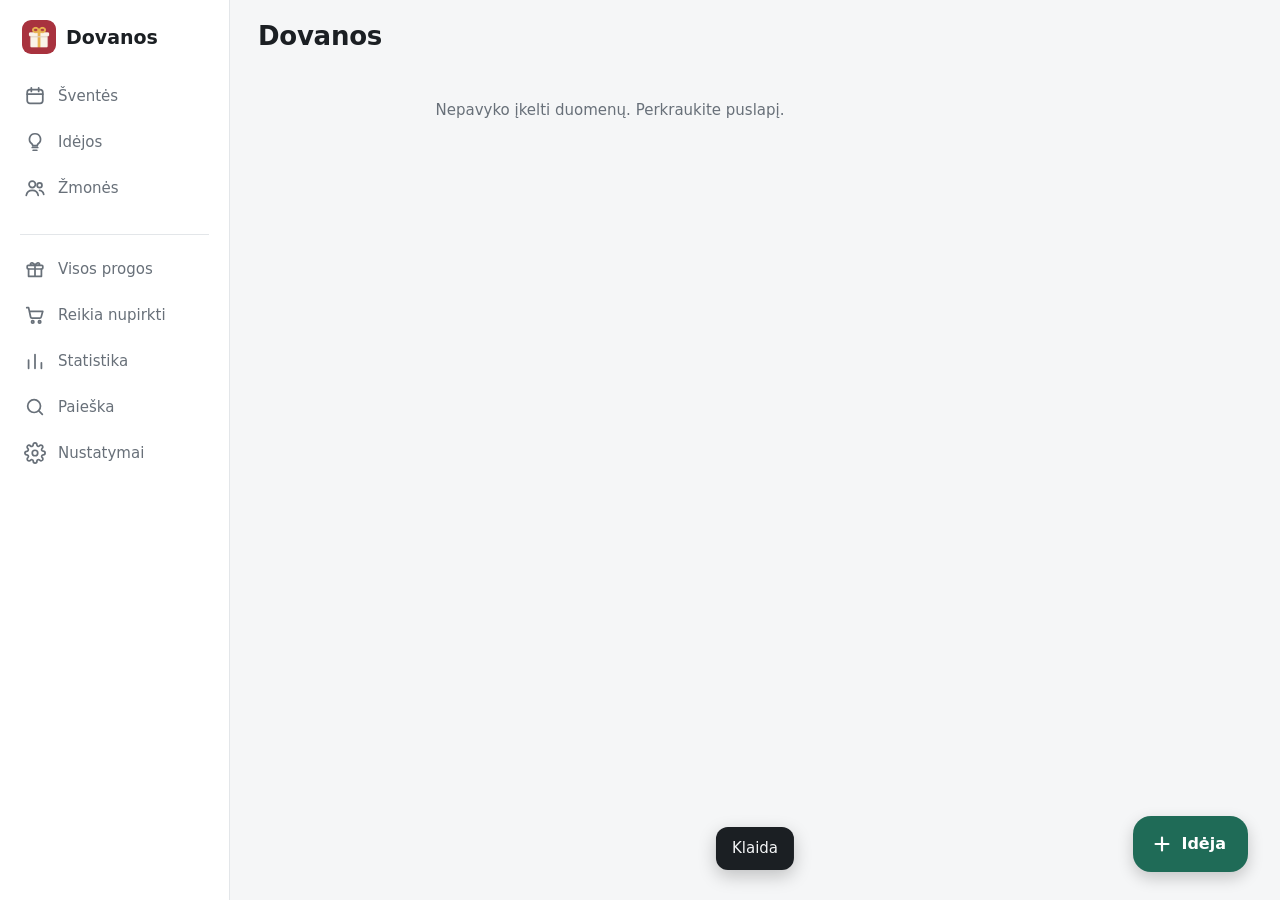
==== commit e011ed7b: "Dovanos 2.1.0: atskiras vaizdas kompiuteryje – progos lenta stulpeliais, įvedimas su Enter, idėjų sk" ====
--- a/dovanos/app/static/index.html
+++ b/dovanos/app/static/index.html
@@ -11,7 +11,7 @@
 <link rel="manifest" href="manifest.webmanifest">
 <link rel="icon" href="icon-192.png">
 <link rel="apple-touch-icon" href="icon-192.png">
-<link rel="stylesheet" href="style.css?v=20">
+<link rel="stylesheet" href="style.css?v=21">
 </head>
 <body>
 <nav id="tabs">
@@ -19,6 +19,7 @@
   <a href="#soon" data-tab="soon"><span class="pill-i"><svg class="i" viewBox="0 0 24 24" fill="none" stroke="currentColor" stroke-width="1.9" stroke-linecap="round" stroke-linejoin="round"><rect x="3.5" y="5" width="17" height="15" rx="3"/><path d="M3.5 10h17M8 3v4M16 3v4"/></svg></span>Šventės</a>
   <a href="#ideas" data-tab="ideas"><span class="pill-i"><svg class="i" viewBox="0 0 24 24" fill="none" stroke="currentColor" stroke-width="1.9" stroke-linecap="round" stroke-linejoin="round"><path d="M9 18h6M10 21h4M12 3a6 6 0 0 0-3.5 10.9c.6.5 1 1.2 1 2.1h5c0-.9.4-1.6 1-2.1A6 6 0 0 0 12 3z"/></svg></span>Idėjos</a>
   <a href="#people" data-tab="people"><span class="pill-i"><svg class="i" viewBox="0 0 24 24" fill="none" stroke="currentColor" stroke-width="1.9" stroke-linecap="round" stroke-linejoin="round"><circle cx="9" cy="8" r="3.5"/><path d="M2.5 20c.6-3.6 3.2-5.5 6.5-5.5s5.9 1.9 6.5 5.5"/><circle cx="17" cy="9" r="2.6"/><path d="M17 14.5c2.4.2 4 1.8 4.5 4.5"/></svg></span>Žmonės</a>
+  <div id="side-ev"></div>
   <div class="sep"></div>
   <a href="#occs" data-tab="occs" class="side-only"><span class="pill-i"><svg class="i" viewBox="0 0 24 24" fill="none" stroke="currentColor" stroke-width="1.9" stroke-linecap="round" stroke-linejoin="round"><rect x="3.5" y="8" width="17" height="4" rx="1"/><path d="M5 12v8h14v-8M12 8v12M12 8c-1.5-3-5-3.5-5-1.2C7 8 9 8 12 8zm0 0c1.5-3 5-3.5 5-1.2C17 8 15 8 12 8z"/></svg></span>Visos progos</a>
   <a href="#shop" data-tab="shop" class="side-only"><span class="pill-i"><svg class="i" viewBox="0 0 24 24" fill="none" stroke="currentColor" stroke-width="1.9" stroke-linecap="round" stroke-linejoin="round"><path d="M3 4h2l2.2 10.2a1.5 1.5 0 0 0 1.5 1.2h8.6a1.5 1.5 0 0 0 1.4-1.1L20.5 8H6.2"/><circle cx="9.5" cy="19.5" r="1.3"/><circle cx="17" cy="19.5" r="1.3"/></svg></span>Reikia nupirkti</a>
@@ -38,6 +39,6 @@
 <div id="sheet-bg" hidden></div>
 <div id="sheet" hidden></div>
 <div id="toast" hidden></div>
-<script src="app.js?v=30"></script>
+<script src="app.js?v=31"></script>
 </body>
 </html>
--- a/dovanos/app/static/style.css
+++ b/dovanos/app/static/style.css
@@ -388,3 +388,62 @@
 .sheet-actions .btn.primary { flex: 1.4; }
 .li .end .d-future { color: var(--accent); }
 .li.add .btn.small { color: var(--ink); font-weight: 500; }
+
+/* =====================================================================
+   KOMPIUTERIS (≥1100px): artėjančios progos šone, progos lenta, idėjų skydelis
+   ===================================================================== */
+#side-ev { display: none; }
+@media (min-width: 900px) { nav#tabs { overflow-y: auto; } }
+@media (min-width: 1100px) {
+  #side-ev { display: block; margin-top: 10px; }
+  .side-h { font-size: 11.5px; font-weight: 600; letter-spacing: .06em; text-transform: uppercase; color: var(--muted); padding: 6px 12px 6px; }
+  .sev { display: flex; align-items: center; gap: 10px; padding: 6px 10px; border-radius: 10px; cursor: pointer; }
+  .sev:hover { background: var(--chip); }
+  .sev.on { background: var(--accent-soft); }
+  .sev:focus-visible { outline: 2px solid var(--accent); }
+  .sev .t { display: block; font-size: 14px; font-weight: 500; white-space: nowrap; overflow: hidden; text-overflow: ellipsis; }
+  .sev .s { display: block; font-size: 12.5px; color: var(--muted); white-space: nowrap; overflow: hidden; text-overflow: ellipsis; }
+  .sev .todo { color: var(--todo); font-weight: 600; }
+  .calt { flex: 0 0 38px; border: 1px solid var(--line); border-radius: 8px; background: var(--card); text-align: center; line-height: 1.05; padding: 3px 0 4px; }
+  .calt small { display: block; font-size: 10px; text-transform: uppercase; color: var(--muted); letter-spacing: .03em; }
+  .calt b { display: block; font-size: 17px; font-variant-numeric: tabular-nums; }
+  .sev.on .calt { border-color: var(--accent); }
+
+  main#view.full { max-width: none; }
+  .occ-desk { display: grid; grid-template-columns: minmax(0, 1fr) 320px; gap: 24px; align-items: start; }
+  .bprog { display: flex; align-items: center; gap: 14px; margin-top: 10px; font-size: 14px; color: var(--muted); }
+  .bprog b { color: var(--ink); }
+  .bprog .bar { flex: 0 1 320px; margin: 0; }
+  .board { display: grid; grid-template-columns: repeat(auto-fill, minmax(250px, 1fr)); gap: 12px; align-items: start; margin-top: 16px; }
+  .bcol { background: var(--card); border: 1px solid var(--line); border-radius: 12px; min-width: 0; overflow: hidden; }
+  .bcol.drop { outline: 2px dashed var(--accent); outline-offset: -2px; background: var(--accent-soft); }
+  body.dragging .bcol[data-col] { outline: 1.5px dashed var(--line); outline-offset: -2px; }
+  body.dragging .bcol.drop { outline: 2px dashed var(--accent); }
+  .bh { display: flex; align-items: center; gap: 8px; padding: 6px 4px 6px 12px; min-height: 44px; border-bottom: 1px solid var(--line); }
+  .bh .nm { flex: 1; min-width: 0; font-weight: 600; color: var(--ink); text-decoration: none; white-space: nowrap; overflow: hidden; text-overflow: ellipsis; }
+  .bh .nm:hover { text-decoration: underline; }
+  .bh .tot { font-size: 13.5px; color: var(--muted); font-variant-numeric: tabular-nums; white-space: nowrap; }
+  .bh.none { background: var(--todo-soft); }
+  .bh.none .tot { color: var(--todo); font-weight: 600; }
+  .bh .icon-btn { width: 30px; height: 30px; opacity: 0; }
+  .bcol:hover .bh .icon-btn, .bh .icon-btn:focus-visible { opacity: 1; }
+  .bcol .list > .li { min-height: 0; padding: 7px 12px; gap: 10px; }
+  .bcol .li .t { font-size: 14.5px; }
+  .bcol .li .s { font-size: 12.5px; margin-top: 0; }
+  .bcol .chk { flex-basis: 22px; height: 22px; }
+  .bcol .th { width: 30px; height: 30px; }
+  .bcol input.bq { display: block; width: 100%; min-height: 0; border: 0; border-top: 1px solid var(--line); border-radius: 0; background: transparent; padding: 10px 12px; font-size: 14.5px; color: var(--ink); }
+  .bcol .bh + input.bq { border-top: 0; }
+  .bcol input.bq::placeholder { color: var(--accent); opacity: .85; }
+  .bcol input.bq:focus { background: var(--accent-soft); }
+  .add-col { min-height: 88px; border: 1.5px dashed var(--line); background: transparent; color: var(--muted); font: inherit; font-weight: 600; cursor: pointer; }
+  .add-col:hover { color: var(--accent); border-color: var(--accent); }
+  .ipanel { position: sticky; top: 12px; background: var(--card); border: 1px solid var(--line); border-radius: 12px; padding: 12px; max-height: calc(100vh - 32px); overflow-y: auto; }
+  .ipanel .ip-h { font-weight: 700; font-size: 16px; padding: 2px 4px 10px; }
+  .ipanel .searchbox { background: var(--bg); height: 40px; margin-bottom: 6px; }
+  .ipanel .lbl-s { margin-top: 12px; }
+  .ipanel .list > .li { min-height: 0; padding: 7px 8px; gap: 10px; cursor: grab; border-radius: 8px; border-top: 0; }
+  .ipanel .li .t { font-size: 14.5px; }
+  .ipanel .li .s { font-size: 12.5px; margin-top: 0; }
+  .ipanel .th { width: 30px; height: 30px; }
+}
